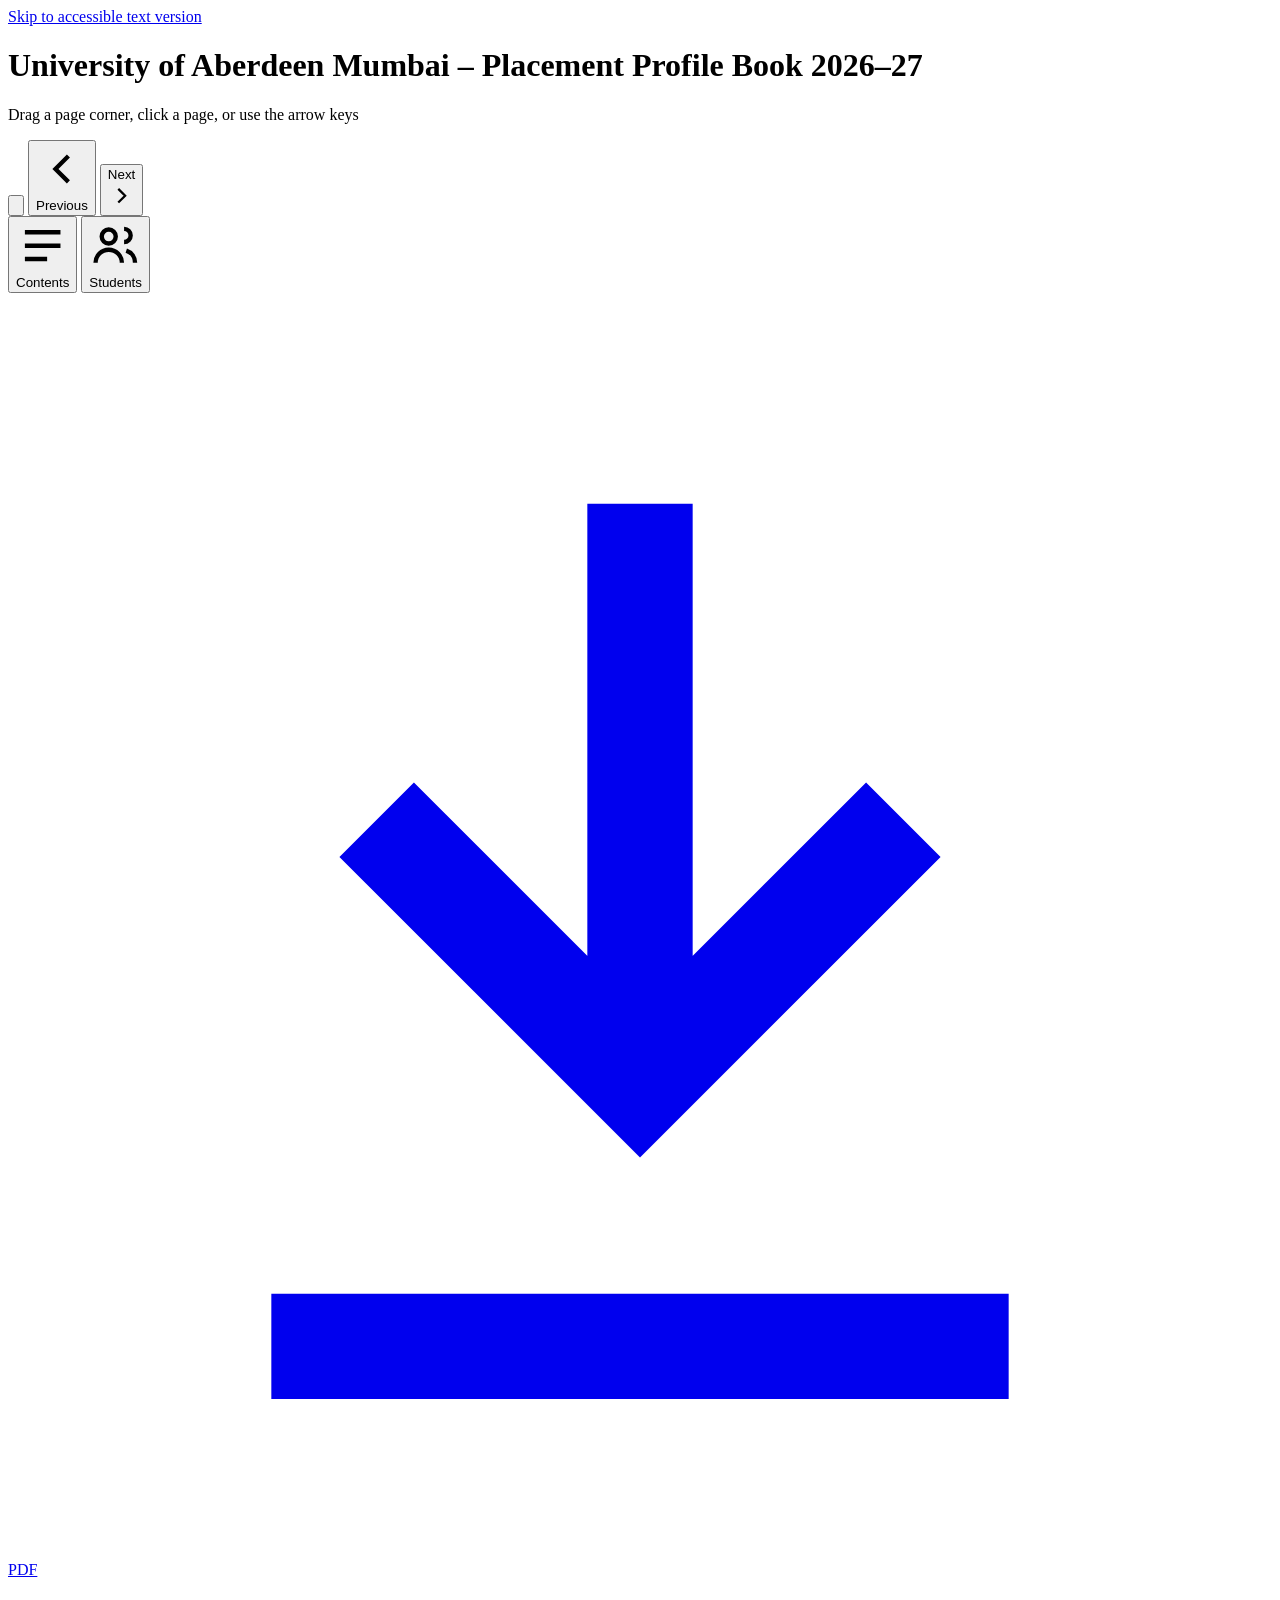
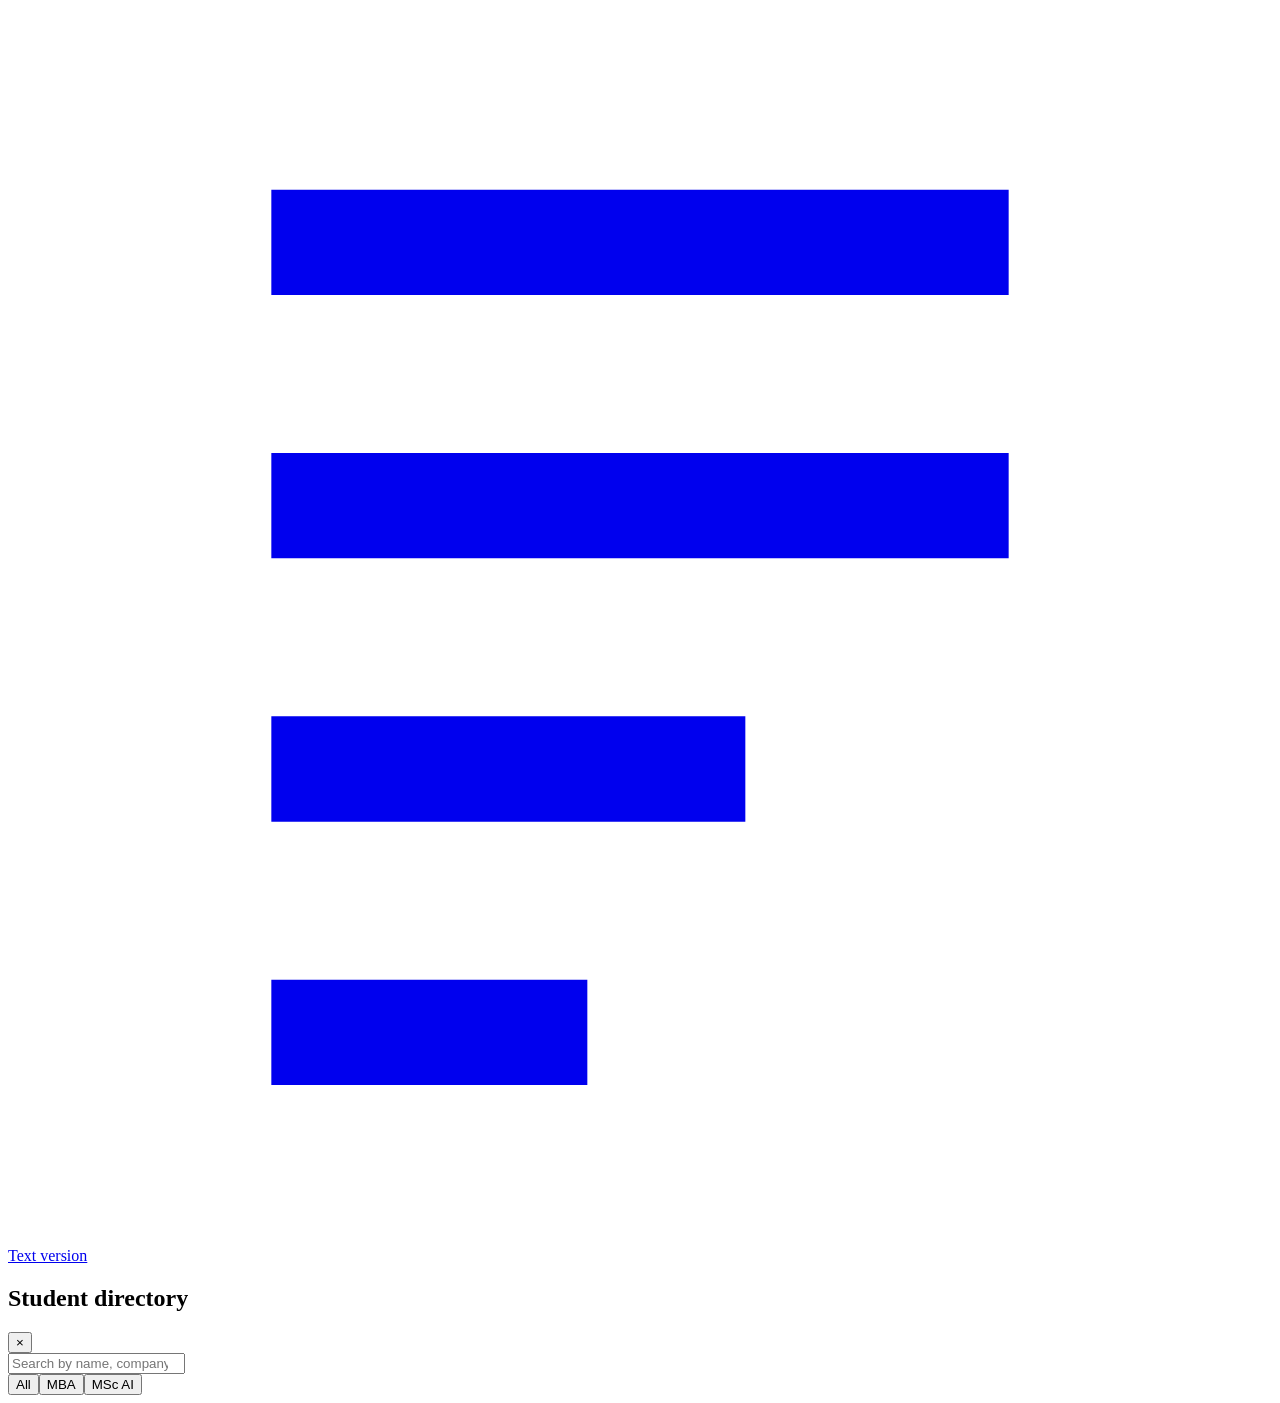
==== index.html @ 4c830c79 "Add files via upload" ====
<!doctype html>
<html lang="en">
<head>
<meta charset="utf-8">
<meta name="viewport" content="width=device-width, initial-scale=1, viewport-fit=cover">
<title>University of Aberdeen Mumbai · Placement Profile Book 2026–27</title>
<link rel="preconnect" href="https://fonts.googleapis.com">
<link rel="preconnect" href="https://fonts.gstatic.com" crossorigin>
<link href="https://fonts.googleapis.com/css2?family=Caladea:ital,wght@0,400;0,700;1,400;1,700&family=Carlito:wght@400;700&display=swap" rel="stylesheet">
<link rel="stylesheet" href="css/flipbook.css">
<meta name="description" content="Placement Profile Book 2026–27: MBA and MSc Artificial Intelligence candidates of the University of Aberdeen Mumbai.">
</head>
<body>
<a class="skip" href="text.html">Skip to accessible text version</a>
<h1 class="sr-only">University of Aberdeen Mumbai – Placement Profile Book 2026–27</h1>

<div class="app">
  <main class="stage" id="stage" aria-label="Placement profile book">
    <div class="flipbook" id="flip"></div>
    <p class="hint" id="hint" aria-hidden="true">Drag a page corner, click a page, or use the arrow keys</p>
  </main>
  <nav class="bar" aria-label="Book controls">
    <div class="grp">
      <button class="tb" id="first" title="First page" aria-label="First page"><svg viewBox="0 0 24 24" fill="none" stroke="currentColor" stroke-width="2"><path d="M11 17l-5-5 5-5M18 17l-5-5 5-5"/></svg></button>
      <button class="tb" id="prev" aria-label="Previous page"><svg viewBox="0 0 24 24" fill="none" stroke="currentColor" stroke-width="2"><path d="M15 18l-6-6 6-6"/></svg><span class="lbl">Previous</span></button>
      <span class="counter" id="counter" aria-live="polite"></span>
      <button class="tb" id="next" aria-label="Next page"><span class="lbl">Next</span><svg viewBox="0 0 24 24" fill="none" stroke="currentColor" stroke-width="2"><path d="M9 18l6-6-6-6"/></svg></button>
    </div>
    <div class="grp">
      <button class="tb" id="toc"><svg viewBox="0 0 24 24" fill="none" stroke="currentColor" stroke-width="2"><path d="M4 6h16M4 12h16M4 18h10"/></svg><span class="lbl">Contents</span></button>
      <button class="tb primary" id="dirbtn"><svg viewBox="0 0 24 24" fill="none" stroke="currentColor" stroke-width="2"><circle cx="9" cy="8" r="3.2"/><path d="M3 20c0-3.3 2.7-6 6-6s6 2.7 6 6M16 4.5a3 3 0 010 6M21 20c0-2.6-1.6-4.8-4-5.6"/></svg><span class="lbl">Students</span></button>
      <a class="tb" href="assets/placement-profile-book.pdf" download aria-label="Download PDF"><svg viewBox="0 0 24 24" fill="none" stroke="currentColor" stroke-width="2"><path d="M12 4v11M7 10l5 5 5-5M5 20h14"/></svg><span class="lbl">PDF</span></a>
      <a class="tb" href="text.html"><svg viewBox="0 0 24 24" fill="none" stroke="currentColor" stroke-width="2"><path d="M5 5h14M5 10h14M5 15h9M5 20h6"/></svg><span class="lbl">Text version</span></a>
      <button class="tb" id="fs" aria-label="Full screen" hidden><svg viewBox="0 0 24 24" fill="none" stroke="currentColor" stroke-width="2"><path d="M4 9V4h5M20 9V4h-5M4 15v5h5M20 15v5h-5"/></svg></button>
    </div>
  </nav>
</div>

<div class="dir" id="dir" role="dialog" aria-modal="true" aria-labelledby="dirTitle">
  <div class="dir-panel">
    <div class="dir-head" style="position:relative">
      <h2 id="dirTitle">Student directory</h2>
      <button class="dir-x" id="dirx" aria-label="Close directory">×</button>
      <div class="dir-row">
        <input id="q" type="search" placeholder="Search by name, company or role" aria-label="Search students">
        <div class="seg" role="group" aria-label="Programme filter">
          <button aria-pressed="true" data-f="all">All</button><button aria-pressed="false" data-f="MBA">MBA</button><button aria-pressed="false" data-f="MSc">MSc AI</button>
        </div>
      </div>
    </div>
    <div class="dir-list" id="dirlist"></div>
  </div>
</div>

<div id="src" hidden>
<section class="page img dark" data-i="0" role="region" aria-label="Page 01"><img class="pgimg" src="images/page-01.jpg" alt="" aria-hidden="true" draggable="false"><div class="tl"><span style="left:40.0px;top:158.2px;font-size:12.00px" data-w="116.3">B AT C H 2 0 2 6 – 2 7</span><br><span style="left:40.0px;top:178.2px;font-size:52.00px" data-w="408.1">Placement Profile</span><br><span style="left:40.0px;top:230.2px;font-size:52.00px" data-w="117.2">Book</span><br><span style="left:40.0px;top:299.8px;font-size:18.00px" data-w="263.8">MBA and MSc Artificial Intelligence</span><br><span style="left:40.0px;top:745.4px;font-size:14.00px" data-w="300.4">Founded 1495 · A new chapter begins in Mumbai</span><br></div></section>
<section class="page img" data-i="1" role="region" aria-label="Page 02"><img class="pgimg" src="images/page-02.jpg" alt="" aria-hidden="true" draggable="false"><div class="tl"><span style="left:34.0px;top:22.5px;font-size:9.50px" data-w="221.8">U N I V E R S I T Y O F A B E R D E E N · M U M B A I</span><br><span style="left:464.2px;top:22.5px;font-size:9.50px" data-w="59.7">C O N T E N T S</span><br><span style="left:34.0px;top:56.1px;font-size:31.00px" data-w="121.5">Contents</span><br><span style="left:34.0px;top:251.1px;font-size:15.50px" data-w="237.2">530 years of going beyond boundaries</span><br><span style="left:511.8px;top:251.7px;font-size:14.00px" data-w="14.2">02</span><br><span style="left:34.0px;top:289.1px;font-size:15.50px" data-w="202.0">Global recognition and rankings</span><br><span style="left:511.8px;top:289.7px;font-size:14.00px" data-w="14.2">03</span><br><span style="left:34.0px;top:327.1px;font-size:15.50px" data-w="219.5">Message from the Provost and COO</span><br><span style="left:511.8px;top:327.7px;font-size:14.00px" data-w="14.2">04</span><br><span style="left:34.0px;top:365.1px;font-size:15.50px" data-w="134.1">Programme overview</span><br><span style="left:511.8px;top:365.7px;font-size:14.00px" data-w="14.2">05</span><br><span style="left:34.0px;top:403.1px;font-size:15.50px" data-w="96.9">Batch snapshot</span><br><span style="left:511.8px;top:403.7px;font-size:14.00px" data-w="14.2">06</span><br><span style="left:34.0px;top:441.1px;font-size:15.50px" data-w="176.1">Batch snapshot (continued)</span><br><span style="left:511.8px;top:441.7px;font-size:14.00px" data-w="14.2">07</span><br><span style="left:34.0px;top:479.1px;font-size:15.50px" data-w="148.2">MBA candidate profiles</span><br><span style="left:511.8px;top:479.7px;font-size:14.00px" data-w="14.2">08</span><br><span style="left:34.0px;top:517.1px;font-size:15.50px" data-w="280.9">MSc Artificial Intelligence candidate profiles</span><br><span style="left:511.8px;top:517.7px;font-size:14.00px" data-w="14.2">19</span><br><span style="left:34.0px;top:555.1px;font-size:15.50px" data-w="179.2">Learning beyond classrooms</span><br><span style="left:511.8px;top:555.7px;font-size:14.00px" data-w="14.2">26</span><br><span style="left:34.0px;top:593.1px;font-size:15.50px" data-w="163.2">Industry connect sessions</span><br><span style="left:511.8px;top:593.7px;font-size:14.00px" data-w="14.2">27</span><br><span style="left:34.0px;top:631.1px;font-size:15.50px" data-w="139.9">Industry partnerships</span><br><span style="left:511.8px;top:631.7px;font-size:14.00px" data-w="14.2">28</span><br><span style="left:34.0px;top:669.1px;font-size:15.50px" data-w="210.2">Career preparation from the start</span><br><span style="left:511.8px;top:669.7px;font-size:14.00px" data-w="14.2">29</span><br><span style="left:34.0px;top:707.1px;font-size:15.50px" data-w="290.5">How to reach University of Aberdeen Mumbai</span><br><span style="left:511.8px;top:707.7px;font-size:14.00px" data-w="14.2">30</span><br><span style="left:513.8px;top:759.6px;font-size:12.00px" data-w="12.2">01</span><br><span style="left:34.0px;top:101.0px;font-size:14.50px" data-w="492.0">This book introduces the MBA and MSc Artificial Intelligence candidates of the</span><br><span style="left:34.0px;top:122.0px;font-size:14.50px" data-w="491.9">University of Aberdeen Mumbai, Batch 2026–27. Each profile brings together the</span><br><span style="left:34.0px;top:143.0px;font-size:14.50px" data-w="492.0">candidate&#x27;s education, work experience and career interests, so recruiters can</span><br><span style="left:34.0px;top:164.0px;font-size:14.50px" data-w="492.0">quickly identify the right people for internships, live projects and full-time roles.</span><br><span style="left:34.0px;top:185.0px;font-size:14.50px" data-w="491.9">Tap any line below to go straight to that section, or use the Students button</span><br><span style="left:34.0px;top:206.0px;font-size:14.50px" data-w="377.7">beneath the book to search the batch by name, company or role.</span><br></div></section>
<section class="page img" data-i="2" role="region" aria-label="Page 03"><img class="pgimg" src="images/page-03.jpg" alt="" aria-hidden="true" draggable="false"><div class="tl"><span style="left:34.0px;top:22.5px;font-size:9.50px" data-w="221.8">U N I V E R S I T Y O F A B E R D E E N · M U M B A I</span><br><span style="left:412.9px;top:22.5px;font-size:9.50px" data-w="111.0">A B E R D E E N L E G A C Y</span><br><span style="left:34.0px;top:56.1px;font-size:31.00px" data-w="351.0">530 years of going beyond</span><br><span style="left:34.0px;top:89.1px;font-size:31.00px" data-w="157.5">boundaries</span><br><span style="left:46.0px;top:598.4px;font-size:34.00px" data-w="70.2">1495</span><br><span style="left:46.0px;top:642.9px;font-size:13.50px" data-w="122.3">Founded in Scotland</span><br><span style="left:46.0px;top:662.1px;font-size:12.50px" data-w="128.9">One of Scotland&#x27;s ancient</span><br><span style="left:46.0px;top:678.1px;font-size:12.50px" data-w="57.7">universities</span><br><span style="left:213.3px;top:598.4px;font-size:34.00px" data-w="73.2">530+</span><br><span style="left:213.3px;top:642.9px;font-size:13.50px" data-w="101.5">Years of heritage</span><br><span style="left:213.3px;top:662.1px;font-size:12.50px" data-w="126.8">Academic excellence and</span><br><span style="left:213.3px;top:678.1px;font-size:12.50px" data-w="81.2">research impact</span><br><span style="left:380.7px;top:598.4px;font-size:34.00px" data-w="17.7">5</span><br><span style="left:380.7px;top:642.9px;font-size:13.50px" data-w="98.4">Nobel Laureates</span><br><span style="left:380.7px;top:662.1px;font-size:12.50px" data-w="127.6">A legacy of discovery and</span><br><span style="left:380.7px;top:678.1px;font-size:12.50px" data-w="34.9">impact</span><br><span style="left:513.8px;top:759.6px;font-size:12.00px" data-w="12.2">02</span><br><span style="left:34.0px;top:135.0px;font-size:14.50px" data-w="492.0">A university founded in Scotland in 1495, now bringing its academic legacy and</span><br><span style="left:34.0px;top:156.0px;font-size:14.50px" data-w="156.1">global outlook to Mumbai.</span><br></div></section>
<section class="page img" data-i="3" role="region" aria-label="Page 04"><img class="pgimg" src="images/page-04.jpg" alt="" aria-hidden="true" draggable="false"><div class="tl"><span style="left:34.0px;top:22.5px;font-size:9.50px" data-w="221.8">U N I V E R S I T Y O F A B E R D E E N · M U M B A I</span><br><span style="left:392.6px;top:22.5px;font-size:9.50px" data-w="131.3">G L O B A L R E C O G N I T I O N</span><br><span style="left:34.0px;top:56.1px;font-size:31.00px" data-w="440.6">Global recognition and rankings</span><br><span style="left:50.0px;top:118.2px;font-size:32.00px" data-w="82.7">288th</span><br><span style="left:50.0px;top:160.7px;font-size:14.00px" data-w="199.3">QS World University Rankings 2027</span><br><span style="left:301.0px;top:118.2px;font-size:32.00px" data-w="108.2">Top 250</span><br><span style="left:301.0px;top:160.7px;font-size:14.00px" data-w="205.8">THE World University Rankings 2026</span><br><span style="left:50.0px;top:221.2px;font-size:32.00px" data-w="78.4">135th</span><br><span style="left:50.0px;top:263.7px;font-size:14.00px" data-w="200.1">TIME World&#x27;s Top Universities 2026</span><br><span style="left:301.0px;top:221.2px;font-size:32.00px" data-w="115.8">23rd UK</span><br><span style="left:301.0px;top:263.7px;font-size:14.00px" data-w="155.0">Career prospects, Guardian</span><br><span style="left:301.0px;top:281.7px;font-size:14.00px" data-w="125.5">University Guide 2026</span><br><span style="left:50.0px;top:341.2px;font-size:32.00px" data-w="121.2">Top 10%</span><br><span style="left:50.0px;top:383.7px;font-size:14.00px" data-w="203.8">Interdisciplinary research, THE 2025</span><br><span style="left:302.0px;top:342.6px;font-size:26.00px" data-w="70.6">EQUIS</span><br><span style="left:302.0px;top:378.7px;font-size:14.00px" data-w="195.3">Accredited Business School: global</span><br><span style="left:302.0px;top:396.7px;font-size:14.00px" data-w="200.2">quality recognition for the Business</span><br><span style="left:302.0px;top:414.7px;font-size:14.00px" data-w="37.7">School</span><br><span style="left:34.0px;top:731.1px;font-size:12.50px" data-w="345.3">The parent campus: King&#x27;s College, University of Aberdeen, Scotland</span><br><span style="left:513.8px;top:759.6px;font-size:12.00px" data-w="12.2">03</span><br></div></section>
<section class="page img" data-i="4" role="region" aria-label="Page 05"><img class="pgimg" src="images/page-05.jpg" alt="" aria-hidden="true" draggable="false"><div class="tl"><span style="left:34.0px;top:22.5px;font-size:9.50px" data-w="221.8">U N I V E R S I T Y O F A B E R D E E N · M U M B A I</span><br><span style="left:450.5px;top:22.5px;font-size:9.50px" data-w="73.5">L E A D E R S H I P</span><br><span style="left:34.0px;top:56.1px;font-size:31.00px" data-w="474.3">Message from the Provost and COO</span><br><span style="left:107.0px;top:122.9px;font-size:19.00px" data-w="224.0">Welcome from the Provost</span><br><span style="left:51.0px;top:379.0px;font-size:14.50px" data-w="177.1">Professor Marnie Campbell</span><br><span style="left:51.0px;top:396.1px;font-size:12.50px" data-w="206.4">Provost, University of Aberdeen Mumbai</span><br><span style="left:107.0px;top:455.9px;font-size:19.00px" data-w="188.9">Message from the COO</span><br><span style="left:51.0px;top:712.0px;font-size:14.50px" data-w="123.0">Vinu Chakravarthy</span><br><span style="left:51.0px;top:729.1px;font-size:12.50px" data-w="283.5">Chief Operating Officer, University of Aberdeen Mumbai</span><br><span style="left:513.8px;top:759.6px;font-size:12.00px" data-w="12.2">04</span><br><span style="left:51.0px;top:161.6px;font-size:12.00px" data-w="457.5">It is my pleasure to welcome you to the University of Aberdeen Mumbai Placement Profile</span><br><span style="left:51.0px;top:178.6px;font-size:12.00px" data-w="457.6">Book 2026–27. As we establish the University of Aberdeen&#x27;s presence in India, we bring to</span><br><span style="left:51.0px;top:195.6px;font-size:12.00px" data-w="457.6">Mumbai the strength of a university with over 530 years of academic excellence, innovation</span><br><span style="left:51.0px;top:212.6px;font-size:12.00px" data-w="89.7">and global impact.</span><br><span style="left:51.0px;top:231.6px;font-size:12.00px" data-w="457.5">Our postgraduate programmes are designed to combine strong disciplinary knowledge with</span><br><span style="left:51.0px;top:247.6px;font-size:12.00px" data-w="457.5">the skills, adaptability and global perspective required in a rapidly changing world. Industry</span><br><span style="left:51.0px;top:263.6px;font-size:12.00px" data-w="457.5">engagement is central to this vision, and we are committed to preparing graduates who can</span><br><span style="left:51.0px;top:279.6px;font-size:12.00px" data-w="280.7">contribute meaningfully to organisations from the outset.</span><br><span style="left:51.0px;top:300.6px;font-size:12.00px" data-w="457.6">As we build the University of Aberdeen Mumbai, we invite industry partners to engage with</span><br><span style="left:51.0px;top:316.6px;font-size:12.00px" data-w="457.5">our students through recruitment, projects, mentoring and other opportunities. We look</span><br><span style="left:51.0px;top:332.6px;font-size:12.00px" data-w="457.5">forward to building enduring partnerships that create value for industry, our students and the</span><br><span style="left:51.0px;top:348.6px;font-size:12.00px" data-w="88.8">wider community.</span><br><span style="left:51.0px;top:494.6px;font-size:12.00px" data-w="457.5">As we welcome our founding postgraduate cohort at the University of Aberdeen Mumbai, our</span><br><span style="left:51.0px;top:510.6px;font-size:12.00px" data-w="457.5">focus is on preparing students to apply their academic learning, build strong professional</span><br><span style="left:51.0px;top:526.6px;font-size:12.00px" data-w="269.9">capabilities and contribute effectively in the workplace.</span><br><span style="left:51.0px;top:548.6px;font-size:12.00px" data-w="457.5">Career readiness is an integral part of the student journey at the University of Aberdeen</span><br><span style="left:51.0px;top:564.6px;font-size:12.00px" data-w="457.5">Mumbai. Through individual career preparation, industry interactions, mentoring and</span><br><span style="left:51.0px;top:580.6px;font-size:12.00px" data-w="457.5">employer engagement, we are working closely with our students to help them understand</span><br><span style="left:51.0px;top:596.6px;font-size:12.00px" data-w="457.6">their strengths, sharpen their aspirations and prepare for opportunities that align with their</span><br><span style="left:51.0px;top:612.6px;font-size:12.00px" data-w="57.8">capabilities.</span><br><span style="left:51.0px;top:633.6px;font-size:12.00px" data-w="457.5">This Placement Profile Book introduces our MBA and MSc Artificial Intelligence students and</span><br><span style="left:51.0px;top:649.6px;font-size:12.00px" data-w="457.6">the diverse experiences, skills and perspectives they bring. We look forward to engaging with</span><br><span style="left:51.0px;top:665.6px;font-size:12.00px" data-w="457.6">organisations not only through recruitment, but also through projects, mentoring, industry</span><br><span style="left:51.0px;top:681.6px;font-size:12.00px" data-w="214.0">collaboration and longer-term partnerships.</span><br></div></section>
<section class="page img" data-i="5" role="region" aria-label="Page 06"><img class="pgimg" src="images/page-06.jpg" alt="" aria-hidden="true" draggable="false"><div class="tl"><span style="left:34.0px;top:22.5px;font-size:9.50px" data-w="221.8">U N I V E R S I T Y O F A B E R D E E N · M U M B A I</span><br><span style="left:443.6px;top:22.5px;font-size:9.50px" data-w="80.3">P R O G R A M M E S</span><br><span style="left:34.0px;top:56.1px;font-size:31.00px" data-w="295.7">Programme overview</span><br><span style="left:54.0px;top:239.5px;font-size:25.00px" data-w="53.0">MBA</span><br><span style="left:54.0px;top:324.6px;font-size:12.00px" data-w="43.0">Students</span><br><span style="left:119.0px;top:324.6px;font-size:12.00px" data-w="76.9">Avg. experience</span><br><span style="left:235.2px;top:324.6px;font-size:12.00px" data-w="70.2">Female / Male</span><br><span style="left:54.0px;top:412.5px;font-size:25.00px" data-w="288.9">MSc Artificial Intelligence</span><br><span style="left:54.0px;top:497.6px;font-size:12.00px" data-w="43.0">Students</span><br><span style="left:119.0px;top:497.6px;font-size:12.00px" data-w="82.9">Avg. experience*</span><br><span style="left:235.6px;top:497.6px;font-size:12.00px" data-w="70.2">Female / Male</span><br><span style="left:54.0px;top:274.7px;font-size:14.00px" data-w="287.0">One-year MBA from an EQUIS-accredited business</span><br><span style="left:54.0px;top:293.7px;font-size:14.00px" data-w="205.7">school, taught at the Powai campus.</span><br><span style="left:54.0px;top:447.7px;font-size:14.00px" data-w="287.0">One-year master&#x27;s in AI, delivered to University of</span><br><span style="left:54.0px;top:466.7px;font-size:14.00px" data-w="240.2">Aberdeen academic standards in Mumbai.</span><br><span style="left:54.0px;top:343.5px;font-size:16.53px" data-w="16.4">10</span><br><span style="left:119.0px;top:343.5px;font-size:16.53px" data-w="77.8">50 months</span><br><span style="left:235.2px;top:343.5px;font-size:16.53px" data-w="82.1">30% / 70%</span><br><span style="left:54.0px;top:516.5px;font-size:16.53px" data-w="8.9">6</span><br><span style="left:119.0px;top:516.5px;font-size:16.53px" data-w="78.2">45 months</span><br><span style="left:235.6px;top:516.5px;font-size:16.53px" data-w="81.2">17% / 83%</span><br><span style="left:34.0px;top:101.1px;font-size:14.51px" data-w="492.0">Our one-year postgraduate programmes are designed to provide a strong academic</span><br><span style="left:34.0px;top:121.9px;font-size:14.51px" data-w="492.0">foundation, uphold global standards, and ensure career relevance. Students work</span><br><span style="left:34.0px;top:142.7px;font-size:14.51px" data-w="492.0">towards a University of Aberdeen degree while studying at the Mumbai campus,</span><br><span style="left:34.0px;top:163.5px;font-size:14.51px" data-w="492.0">with the curriculum and assessments aligned with the university&#x27;s academic</span><br><span style="left:34.0px;top:184.3px;font-size:14.51px" data-w="61.6">standards.</span><br><span style="left:352.5px;top:523.9px;font-size:12.00px" data-w="154.7">*Refers to experienced students</span><br></div></section>
<section class="page img" data-i="6" role="region" aria-label="Page 07"><img class="pgimg" src="images/page-07.jpg" alt="" aria-hidden="true" draggable="false"><div class="tl"><span style="left:34.0px;top:22.5px;font-size:9.50px" data-w="221.8">U N I V E R S I T Y O F A B E R D E E N · M U M B A I</span><br><span style="left:420.6px;top:22.5px;font-size:9.50px" data-w="103.3">B AT C H S N A P S H O T</span><br><span style="left:34.0px;top:56.1px;font-size:31.00px" data-w="210.8">Batch snapshot</span><br><span style="left:48.0px;top:115.8px;font-size:38.00px" data-w="37.8">16</span><br><span style="left:48.0px;top:162.6px;font-size:13.00px" data-w="105.9">Students across two</span><br><span style="left:48.0px;top:179.6px;font-size:13.00px" data-w="67.0">programmes</span><br><span style="left:213.3px;top:120.7px;font-size:27.00px" data-w="133.3">25% / 75%</span><br><span style="left:213.3px;top:160.6px;font-size:13.00px" data-w="76.0">Female / Male</span><br><span style="left:384.7px;top:115.8px;font-size:38.00px" data-w="41.3">49</span><br><span style="left:384.7px;top:162.6px;font-size:13.00px" data-w="79.3">Avg. months of</span><br><span style="left:384.7px;top:179.6px;font-size:13.00px" data-w="58.0">experience</span><br><span style="left:384.7px;top:195.6px;font-size:13.00px" data-w="121.2">(experienced students)</span><br><span style="left:49.0px;top:258.6px;font-size:16.00px" data-w="33.9">MBA</span><br><span style="left:80.1px;top:310.2px;font-size:22.00px" data-w="21.8">10</span><br><span style="left:71.7px;top:333.5px;font-size:11.00px" data-w="38.6">students</span><br><span style="left:161.0px;top:308.9px;font-size:13.50px" data-w="67.9">30% female</span><br><span style="left:161.0px;top:331.9px;font-size:13.50px" data-w="57.2">70% male</span><br><span style="left:49.0px;top:382.6px;font-size:13.00px" data-w="146.9">Avg. experience: 50 months</span><br><span style="left:49.0px;top:409.6px;font-size:13.00px" data-w="119.0">Academic background</span><br><span style="left:49.0px;top:429.6px;font-size:13.00px" data-w="74.3">Engineering &amp;</span><br><span style="left:49.0px;top:445.6px;font-size:13.00px" data-w="59.5">Technology</span><br><span style="left:237.3px;top:437.6px;font-size:13.00px" data-w="22.7">60%</span><br><span style="left:49.0px;top:465.6px;font-size:13.00px" data-w="57.2">Business &amp;</span><br><span style="left:49.0px;top:481.6px;font-size:13.00px" data-w="70.8">Management</span><br><span style="left:237.3px;top:473.6px;font-size:13.00px" data-w="22.7">30%</span><br><span style="left:49.0px;top:502.6px;font-size:13.00px" data-w="65.4">Architecture</span><br><span style="left:237.3px;top:502.6px;font-size:13.00px" data-w="22.7">10%</span><br><span style="left:49.0px;top:529.6px;font-size:13.00px" data-w="91.2">Work experience</span><br><span style="left:49.0px;top:549.6px;font-size:13.00px" data-w="39.7">Fresher</span><br><span style="left:243.9px;top:549.6px;font-size:13.00px" data-w="16.1">0%</span><br><span style="left:49.0px;top:570.6px;font-size:13.00px" data-w="88.5">Up to 24 months</span><br><span style="left:243.9px;top:570.6px;font-size:13.00px" data-w="16.1">0%</span><br><span style="left:49.0px;top:590.6px;font-size:13.00px" data-w="76.0">25–48 months</span><br><span style="left:237.3px;top:590.6px;font-size:13.00px" data-w="22.7">70%</span><br><span style="left:49.0px;top:611.6px;font-size:13.00px" data-w="76.0">49–72 months</span><br><span style="left:237.3px;top:611.6px;font-size:13.00px" data-w="22.7">10%</span><br><span style="left:49.0px;top:632.6px;font-size:13.00px" data-w="62.8">73+ months</span><br><span style="left:237.3px;top:632.6px;font-size:13.00px" data-w="22.7">20%</span><br><span style="left:300.0px;top:258.6px;font-size:16.00px" data-w="184.9">MSc Artificial Intelligence</span><br><span style="left:336.1px;top:310.2px;font-size:22.00px" data-w="11.8">6</span><br><span style="left:322.7px;top:333.5px;font-size:11.00px" data-w="38.6">students</span><br><span style="left:412.0px;top:308.9px;font-size:13.50px" data-w="66.7">17% female</span><br><span style="left:412.0px;top:331.9px;font-size:13.50px" data-w="57.7">83% male</span><br><span style="left:300.0px;top:442.6px;font-size:13.00px" data-w="119.0">Academic background</span><br><span style="left:300.0px;top:462.6px;font-size:13.00px" data-w="107.5">Computer Science &amp;</span><br><span style="left:300.0px;top:478.6px;font-size:13.00px" data-w="9.6">IT</span><br><span style="left:488.3px;top:470.6px;font-size:13.00px" data-w="22.7">50%</span><br><span style="left:300.0px;top:498.6px;font-size:13.00px" data-w="74.3">Engineering &amp;</span><br><span style="left:300.0px;top:514.6px;font-size:13.00px" data-w="59.5">Technology</span><br><span style="left:488.3px;top:506.6px;font-size:13.00px" data-w="22.7">50%</span><br><span style="left:300.0px;top:541.6px;font-size:13.00px" data-w="91.2">Work experience</span><br><span style="left:300.0px;top:561.6px;font-size:13.00px" data-w="39.7">Fresher</span><br><span style="left:488.3px;top:561.6px;font-size:13.00px" data-w="22.7">67%</span><br><span style="left:300.0px;top:582.6px;font-size:13.00px" data-w="88.5">Up to 24 months</span><br><span style="left:488.3px;top:582.6px;font-size:13.00px" data-w="22.7">17%</span><br><span style="left:300.0px;top:603.6px;font-size:13.00px" data-w="76.0">25–48 months</span><br><span style="left:494.9px;top:603.6px;font-size:13.00px" data-w="16.1">0%</span><br><span style="left:300.0px;top:623.6px;font-size:13.00px" data-w="76.0">49–72 months</span><br><span style="left:488.3px;top:623.6px;font-size:13.00px" data-w="22.7">17%</span><br><span style="left:300.0px;top:644.6px;font-size:13.00px" data-w="62.8">73+ months</span><br><span style="left:494.9px;top:644.6px;font-size:13.00px" data-w="16.1">0%</span><br><span style="left:513.8px;top:759.6px;font-size:12.00px" data-w="12.2">06</span><br><span style="left:34.0px;top:694.1px;font-size:13.50px" data-w="491.5">Percentages are shares of each programme&#x27;s batch. Average experience counts only the</span><br><span style="left:34.0px;top:713.1px;font-size:13.50px" data-w="440.2">12 of 16 students joining with work experience; the range runs up to 96 months.</span><br><span style="left:300.0px;top:382.6px;font-size:13.00px" data-w="147.6">Avg. experience: 45 months</span><br><span style="left:300.0px;top:401.1px;font-size:11.47px" data-w="187.7">Experienced students only (2 of 6); 4 are</span><br><span style="left:300.0px;top:415.8px;font-size:11.47px" data-w="40.8">freshers.</span><br></div></section>
<section class="page img" data-i="7" role="region" aria-label="Page 08"><img class="pgimg" src="images/page-08.jpg" alt="" aria-hidden="true" draggable="false"><div class="tl"><span style="left:34.0px;top:22.5px;font-size:9.50px" data-w="221.8">U N I V E R S I T Y O F A B E R D E E N · M U M B A I</span><br><span style="left:420.6px;top:22.5px;font-size:9.50px" data-w="103.3">B AT C H S N A P S H O T</span><br><span style="left:34.0px;top:56.1px;font-size:31.00px" data-w="313.6">Batch snapshot (continued)</span><br><span style="left:34.0px;top:98.6px;font-size:16.00px" data-w="143.1">Sector of prior work</span><br><span style="left:49.0px;top:133.6px;font-size:13.00px" data-w="26.4">MBA</span><br><span style="left:49.0px;top:154.6px;font-size:13.00px" data-w="95.4">Sales &amp; Marketing</span><br><span style="left:237.3px;top:154.6px;font-size:13.00px" data-w="22.7">30%</span><br><span style="left:49.0px;top:172.6px;font-size:13.00px" data-w="111.0">Operations &amp; Quality</span><br><span style="left:237.3px;top:172.6px;font-size:13.00px" data-w="22.7">20%</span><br><span style="left:49.0px;top:190.6px;font-size:13.00px" data-w="65.9">Engineering,</span><br><span style="left:49.0px;top:205.6px;font-size:13.00px" data-w="79.5">Construction &amp;</span><br><span style="left:49.0px;top:221.6px;font-size:13.00px" data-w="35.5">Design</span><br><span style="left:237.3px;top:205.6px;font-size:13.00px" data-w="22.7">20%</span><br><span style="left:49.0px;top:238.6px;font-size:13.00px" data-w="85.0">Technology &amp; AI</span><br><span style="left:237.3px;top:238.6px;font-size:13.00px" data-w="22.7">20%</span><br><span style="left:49.0px;top:256.6px;font-size:13.00px" data-w="59.1">Analytics &amp;</span><br><span style="left:49.0px;top:272.6px;font-size:13.00px" data-w="55.7">Consulting</span><br><span style="left:237.3px;top:264.6px;font-size:13.00px" data-w="22.7">10%</span><br><span style="left:300.0px;top:133.6px;font-size:13.00px" data-w="136.7">MSc Artificial Intelligence</span><br><span style="left:300.0px;top:154.6px;font-size:13.00px" data-w="85.0">Technology &amp; AI</span><br><span style="left:481.8px;top:154.6px;font-size:13.00px" data-w="29.3">100%</span><br><span style="left:300.0px;top:173.7px;font-size:14.00px" data-w="197.2">4 of 6 MSc AI students are freshers</span><br><span style="left:34.0px;top:310.6px;font-size:16.00px" data-w="238.4">Where our students have worked</span><br><span style="left:45.0px;top:335.8px;font-size:12.50px" data-w="216.3">London School of Hygiene and Tropical</span><br><span style="left:45.0px;top:350.8px;font-size:12.50px" data-w="103.8">Medicine (LSHTM)</span><br><span style="left:45.0px;top:367.1px;font-size:11.50px" data-w="56.3">CRM Officer</span><br><span style="left:293.0px;top:335.8px;font-size:12.50px" data-w="53.4">Coca-Cola</span><br><span style="left:293.0px;top:352.1px;font-size:11.50px" data-w="80.3">Quality Associate</span><br><span style="left:45.0px;top:391.8px;font-size:12.50px" data-w="47.8">Kilowott</span><br><span style="left:45.0px;top:408.1px;font-size:11.50px" data-w="123.0">Communications Manager</span><br><span style="left:293.0px;top:391.8px;font-size:12.50px" data-w="141.2">Bangalore Food Company</span><br><span style="left:293.0px;top:408.1px;font-size:11.50px" data-w="106.4">Marketing Coordinator</span><br><span style="left:45.0px;top:431.8px;font-size:12.50px" data-w="109.6">Gayatri Projects Ltd</span><br><span style="left:45.0px;top:448.1px;font-size:11.50px" data-w="83.6">Highway Engineer</span><br><span style="left:293.0px;top:431.8px;font-size:12.50px" data-w="85.7">Morphogenesis</span><br><span style="left:293.0px;top:448.1px;font-size:11.50px" data-w="77.8">Project Architect</span><br><span style="left:45.0px;top:471.8px;font-size:12.50px" data-w="175.8">Innomotics (formerly Siemens)</span><br><span style="left:45.0px;top:488.1px;font-size:11.50px" data-w="194.6">Functional Procurement Controller – Data</span><br><span style="left:45.0px;top:503.1px;font-size:11.50px" data-w="34.2">Analyst</span><br><span style="left:293.0px;top:471.8px;font-size:12.50px" data-w="218.5">TeleRadio Engineering Private Limited,</span><br><span style="left:293.0px;top:486.8px;font-size:12.50px" data-w="55.8">Singapore</span><br><span style="left:293.0px;top:503.1px;font-size:11.50px" data-w="165.2">Machine Learning (Vision) Engineer</span><br><span style="left:45.0px;top:527.8px;font-size:12.50px" data-w="99.0">Dew Point Pvt Ltd</span><br><span style="left:45.0px;top:544.1px;font-size:11.50px" data-w="113.1">Regional Sales Executive</span><br><span style="left:293.0px;top:527.8px;font-size:12.50px" data-w="179.9">CodingExpo Technology Pvt. Ltd.</span><br><span style="left:293.0px;top:544.1px;font-size:11.50px" data-w="93.3">Frontend Developer</span><br><span style="left:45.0px;top:567.8px;font-size:12.50px" data-w="64.0">NeoSoft Ltd</span><br><span style="left:45.0px;top:584.1px;font-size:11.50px" data-w="85.4">Software Engineer</span><br><span style="left:293.0px;top:567.8px;font-size:12.50px" data-w="142.7">Akademika Lab Solutions</span><br><span style="left:293.0px;top:584.1px;font-size:11.50px" data-w="137.9">Junior Development Engineer</span><br><span style="left:34.0px;top:608.6px;font-size:16.00px" data-w="115.1">Career interests</span><br><span style="left:44.0px;top:635.1px;font-size:12.50px" data-w="30.9">FMCG</span><br><span style="left:99.9px;top:635.1px;font-size:12.50px" data-w="53.5">Consulting</span><br><span style="left:178.5px;top:635.1px;font-size:12.50px" data-w="55.5">Real Estate</span><br><span style="left:259.0px;top:635.1px;font-size:12.50px" data-w="36.8">AI / ML</span><br><span style="left:320.8px;top:635.1px;font-size:12.50px" data-w="19.6">ESG</span><br><span style="left:365.4px;top:635.1px;font-size:12.50px" data-w="100.9">Brand Management</span><br><span style="left:44.0px;top:663.1px;font-size:12.50px" data-w="65.1">Construction</span><br><span style="left:134.1px;top:663.1px;font-size:12.50px" data-w="9.2">IT</span><br><span style="left:168.4px;top:663.1px;font-size:12.50px" data-w="40.3">Banking</span><br><span style="left:34.0px;top:689.6px;font-size:16.00px" data-w="111.0">Home locations</span><br><span style="left:34.0px;top:712.7px;font-size:14.00px" data-w="471.1">Mumbai · Bangalore · Pune · Goa · Jammu &amp; Kashmir · Erode · Navi Mumbai · Delhi-</span><br><span style="left:34.0px;top:733.7px;font-size:14.00px" data-w="24.1">NCR</span><br><span style="left:513.8px;top:759.6px;font-size:12.00px" data-w="12.2">07</span><br></div></section>
<section class="page img" data-i="8" role="region" aria-label="Page 09"><img class="pgimg" src="images/page-09.jpg" alt="" aria-hidden="true" draggable="false"><div class="tl"><span style="left:34.0px;top:22.5px;font-size:9.50px" data-w="221.8">U N I V E R S I T Y O F A B E R D E E N · M U M B A I</span><br><span style="left:395.3px;top:22.5px;font-size:9.50px" data-w="128.6">C A N D I D AT E P R O F I L E S</span><br><span style="left:34.0px;top:92.2px;font-size:12.00px" data-w="166.5">C A N D I D AT E P R O F I L E S</span><br><span style="left:34.0px;top:107.6px;font-size:46.00px" data-w="97.5">MBA</span><br><span style="left:34.0px;top:219.2px;font-size:16.50px" data-w="144.7">Aadharsh Pandiyan</span><br><span style="left:34.0px;top:237.6px;font-size:13.00px" data-w="372.5">CRM Officer, London School of Hygiene and Tropical Medicine (LSHTM)</span><br><span style="left:511.8px;top:226.7px;font-size:14.00px" data-w="14.2">09</span><br><span style="left:34.0px;top:270.2px;font-size:16.50px" data-w="103.8">Mayur Mohite</span><br><span style="left:34.0px;top:288.6px;font-size:13.00px" data-w="149.3">Quality Associate, Coca-Cola</span><br><span style="left:511.8px;top:277.7px;font-size:14.00px" data-w="14.2">10</span><br><span style="left:34.0px;top:321.2px;font-size:16.50px" data-w="131.7">Rheanne Quadros</span><br><span style="left:34.0px;top:339.6px;font-size:13.00px" data-w="187.9">Communications Manager, Kilowott</span><br><span style="left:511.8px;top:328.7px;font-size:14.00px" data-w="14.2">11</span><br><span style="left:34.0px;top:372.2px;font-size:16.50px" data-w="93.5">Sunny Akula</span><br><span style="left:34.0px;top:390.6px;font-size:13.00px" data-w="260.1">Marketing Coordinator, Bangalore Food Company</span><br><span style="left:511.8px;top:379.7px;font-size:14.00px" data-w="14.2">12</span><br><span style="left:34.0px;top:423.2px;font-size:16.50px" data-w="96.5">Vikas Kumar</span><br><span style="left:34.0px;top:441.6px;font-size:13.00px" data-w="201.9">Highway Engineer, Gayatri Projects Ltd</span><br><span style="left:511.8px;top:430.7px;font-size:14.00px" data-w="14.2">13</span><br><span style="left:34.0px;top:474.2px;font-size:16.50px" data-w="116.4">Shikhar Pandey</span><br><span style="left:34.0px;top:492.6px;font-size:13.00px" data-w="176.1">Project Architect, Morphogenesis</span><br><span style="left:511.8px;top:481.7px;font-size:14.00px" data-w="14.2">14</span><br><span style="left:34.0px;top:525.2px;font-size:16.50px" data-w="122.0">Nikita Tharakan</span><br><span style="left:34.0px;top:543.6px;font-size:13.00px" data-w="429.9">Functional Procurement Controller – Data Analyst, Innomotics (formerly Siemens)</span><br><span style="left:511.8px;top:532.7px;font-size:14.00px" data-w="14.2">15</span><br><span style="left:34.0px;top:576.2px;font-size:16.50px" data-w="209.8">Anbazhagan Amirthalingam</span><br><span style="left:34.0px;top:594.6px;font-size:13.00px" data-w="448.9">Machine Learning (Vision) Engineer, TeleRadio Engineering Private Limited, Singapore</span><br><span style="left:511.8px;top:583.7px;font-size:14.00px" data-w="14.2">16</span><br><span style="left:34.0px;top:627.2px;font-size:16.50px" data-w="124.1">Shivam Udamale</span><br><span style="left:34.0px;top:645.6px;font-size:13.00px" data-w="227.1">Regional Sales Executive, Dew Point Pvt Ltd</span><br><span style="left:511.8px;top:634.7px;font-size:14.00px" data-w="14.2">17</span><br><span style="left:34.0px;top:678.2px;font-size:16.50px" data-w="151.7">Akanksha Upadhyay</span><br><span style="left:34.0px;top:696.6px;font-size:13.00px" data-w="280.8">Frontend Developer, CodingExpo Technology Pvt. Ltd.</span><br><span style="left:511.8px;top:685.7px;font-size:14.00px" data-w="14.2">18</span><br><span style="left:513.8px;top:759.6px;font-size:12.00px" data-w="12.2">08</span><br><span style="left:34.0px;top:171.0px;font-size:14.50px" data-w="169.4">10 students · 3 female, 7 male</span><br></div></section>
<section class="page img" data-i="9" role="region" aria-label="Page 10"><img class="pgimg" src="images/page-10.jpg" alt="" aria-hidden="true" draggable="false"><div class="tl"><span style="left:34.0px;top:22.5px;font-size:9.50px" data-w="221.8">U N I V E R S I T Y O F A B E R D E E N · M U M B A I</span><br><span style="left:363.7px;top:22.5px;font-size:9.50px" data-w="160.2">M B A · C A N D I D AT E P R O F I L E</span><br><span style="left:184.0px;top:79.1px;font-size:31.00px" data-w="271.9">Aadharsh Pandiyan</span><br><span style="left:184.0px;top:121.5px;font-size:15.00px" data-w="323.5">CRM Officer, London School of Hygiene and Tropical</span><br><span style="left:184.0px;top:141.5px;font-size:15.00px" data-w="118.4">Medicine (LSHTM)</span><br><span style="left:195.0px;top:174.1px;font-size:12.50px" data-w="24.6">MBA</span><br><span style="left:247.6px;top:174.1px;font-size:12.50px" data-w="50.9">Bangalore</span><br><span style="left:44.5px;top:242.8px;font-size:12.50px" data-w="28.0">Field</span><br><span style="left:172.5px;top:242.8px;font-size:12.50px" data-w="39.1">Details</span><br><span style="left:46.0px;top:273.4px;font-size:14.00px" data-w="23.3">Age</span><br><span style="left:174.0px;top:273.2px;font-size:14.50px" data-w="14.7">24</span><br><span style="left:46.0px;top:308.4px;font-size:14.00px" data-w="74.6">Programme</span><br><span style="left:174.0px;top:308.2px;font-size:14.50px" data-w="28.5">MBA</span><br><span style="left:46.0px;top:343.4px;font-size:14.00px" data-w="70.1">Experience</span><br><span style="left:174.0px;top:343.2px;font-size:14.50px" data-w="62.8">28 months</span><br><span style="left:46.0px;top:378.4px;font-size:14.00px" data-w="36.3">Email</span><br><span style="left:174.0px;top:378.2px;font-size:14.50px" data-w="210.0">aadharsh.pandiyanmba26@abdn.in</span><br><span style="left:34.0px;top:428.7px;font-size:17.00px" data-w="76.8">Education</span><br><span style="left:290.0px;top:428.7px;font-size:17.00px" data-w="129.4">Work experience</span><br><span style="left:290.0px;top:464.6px;font-size:13.00px" data-w="67.0">Organisation</span><br><span style="left:290.0px;top:481.5px;font-size:15.00px" data-w="200.9">London School of Hygiene and</span><br><span style="left:290.0px;top:500.5px;font-size:15.00px" data-w="183.2">Tropical Medicine (LSHTM)</span><br><span style="left:290.0px;top:529.6px;font-size:13.00px" data-w="62.5">Designation</span><br><span style="left:290.0px;top:546.5px;font-size:15.00px" data-w="79.4">CRM Officer</span><br><span style="left:290.0px;top:574.6px;font-size:13.00px" data-w="46.0">Function</span><br><span style="left:290.0px;top:591.5px;font-size:15.00px" data-w="115.6">CRM/ Operations</span><br><span style="left:52.0px;top:643.7px;font-size:17.00px" data-w="122.3">Career interests</span><br><span style="left:64.0px;top:676.1px;font-size:13.50px" data-w="33.3">FMCG</span><br><span style="left:126.3px;top:676.1px;font-size:13.50px" data-w="57.8">Consulting</span><br><span style="left:213.2px;top:676.1px;font-size:13.50px" data-w="64.5">Automotive</span><br><span style="left:306.7px;top:676.1px;font-size:13.50px" data-w="21.2">ESG</span><br><span style="left:64.0px;top:708.1px;font-size:13.50px" data-w="147.3">Supply Chain Management</span><br><span style="left:240.3px;top:708.1px;font-size:13.50px" data-w="60.5">Operations</span><br><span style="left:46.0px;top:465.0px;font-size:14.50px" data-w="30.7">MBA</span><br><span style="left:46.0px;top:483.1px;font-size:13.50px" data-w="178.6">University of Aberdeen, Mumbai</span><br><span style="left:46.0px;top:500.6px;font-size:13.00px" data-w="110.1">2026–27, in progress</span><br><span style="left:46.0px;top:528.0px;font-size:14.50px" data-w="168.1">BA Business Management</span><br><span style="left:46.0px;top:546.1px;font-size:13.50px" data-w="188.6">University of Westminster, London</span><br><span style="left:46.0px;top:562.6px;font-size:13.00px" data-w="32.3">68.5%</span><br><span style="left:513.8px;top:759.6px;font-size:12.00px" data-w="12.2">09</span><br></div><a class="hot" href="mailto:aadharsh.pandiyanmba26@abdn.in" style="left:174.0px;top:378.0px;width:210.0px;height:18.0px" aria-label="aadharsh.pandiyanmba26@abdn.in"></a></section>
<section class="page img" data-i="10" role="region" aria-label="Page 11"><img class="pgimg" src="images/page-11.jpg" alt="" aria-hidden="true" draggable="false"><div class="tl"><span style="left:34.0px;top:22.5px;font-size:9.50px" data-w="221.8">U N I V E R S I T Y O F A B E R D E E N · M U M B A I</span><br><span style="left:363.7px;top:22.5px;font-size:9.50px" data-w="160.2">M B A · C A N D I D AT E P R O F I L E</span><br><span style="left:184.0px;top:88.1px;font-size:31.00px" data-w="195.0">Mayur Mohite</span><br><span style="left:184.0px;top:131.5px;font-size:15.00px" data-w="181.2">Quality Associate, Coca-Cola</span><br><span style="left:195.0px;top:165.1px;font-size:12.50px" data-w="24.6">MBA</span><br><span style="left:247.6px;top:165.1px;font-size:12.50px" data-w="25.8">Pune</span><br><span style="left:44.5px;top:242.8px;font-size:12.50px" data-w="28.0">Field</span><br><span style="left:172.5px;top:242.8px;font-size:12.50px" data-w="39.1">Details</span><br><span style="left:46.0px;top:273.4px;font-size:14.00px" data-w="23.3">Age</span><br><span style="left:174.0px;top:273.2px;font-size:14.50px" data-w="14.7">24</span><br><span style="left:46.0px;top:308.4px;font-size:14.00px" data-w="74.6">Programme</span><br><span style="left:174.0px;top:308.2px;font-size:14.50px" data-w="28.5">MBA</span><br><span style="left:46.0px;top:343.4px;font-size:14.00px" data-w="70.1">Experience</span><br><span style="left:174.0px;top:343.2px;font-size:14.50px" data-w="62.8">31 months</span><br><span style="left:46.0px;top:378.4px;font-size:14.00px" data-w="36.3">Email</span><br><span style="left:174.0px;top:378.2px;font-size:14.50px" data-w="180.0">mayur.mohitemba26@abdn.in</span><br><span style="left:34.0px;top:428.7px;font-size:17.00px" data-w="76.8">Education</span><br><span style="left:290.0px;top:428.7px;font-size:17.00px" data-w="129.4">Work experience</span><br><span style="left:290.0px;top:464.6px;font-size:13.00px" data-w="67.0">Organisation</span><br><span style="left:290.0px;top:481.5px;font-size:15.00px" data-w="64.1">Coca-Cola</span><br><span style="left:290.0px;top:510.6px;font-size:13.00px" data-w="62.5">Designation</span><br><span style="left:290.0px;top:527.5px;font-size:15.00px" data-w="115.9">Quality Associate</span><br><span style="left:290.0px;top:556.6px;font-size:13.00px" data-w="46.0">Function</span><br><span style="left:290.0px;top:573.5px;font-size:15.00px" data-w="174.5">Food Technology / Quality</span><br><span style="left:290.0px;top:591.5px;font-size:15.00px" data-w="88.2">Management</span><br><span style="left:52.0px;top:643.7px;font-size:17.00px" data-w="122.3">Career interests</span><br><span style="left:64.0px;top:676.1px;font-size:13.50px" data-w="33.3">FMCG</span><br><span style="left:126.3px;top:676.1px;font-size:13.50px" data-w="81.1">Manufacturing</span><br><span style="left:236.4px;top:676.1px;font-size:13.50px" data-w="109.0">Brand Management</span><br><span style="left:374.4px;top:676.1px;font-size:13.50px" data-w="56.0">Marketing</span><br><span style="left:64.0px;top:708.1px;font-size:13.50px" data-w="57.8">Consulting</span><br><span style="left:46.0px;top:465.0px;font-size:14.50px" data-w="30.7">MBA</span><br><span style="left:46.0px;top:483.1px;font-size:13.50px" data-w="178.6">University of Aberdeen, Mumbai</span><br><span style="left:46.0px;top:500.6px;font-size:13.00px" data-w="110.1">2026–27, in progress</span><br><span style="left:46.0px;top:528.0px;font-size:14.50px" data-w="185.2">Bachelor in Food Technology</span><br><span style="left:46.0px;top:546.1px;font-size:13.50px" data-w="189.1">Mahatma Phule Krishi Vidyapeeth,</span><br><span style="left:46.0px;top:563.1px;font-size:13.50px" data-w="35.8">Rahuri</span><br><span style="left:46.0px;top:580.6px;font-size:13.00px" data-w="47.7">CGPA 7.9</span><br><span style="left:513.8px;top:759.6px;font-size:12.00px" data-w="12.2">10</span><br></div><a class="hot" href="mailto:mayur.mohitemba26@abdn.in" style="left:174.0px;top:378.0px;width:180.0px;height:18.0px" aria-label="mayur.mohitemba26@abdn.in"></a></section>
<section class="page img" data-i="11" role="region" aria-label="Page 12"><img class="pgimg" src="images/page-12.jpg" alt="" aria-hidden="true" draggable="false"><div class="tl"><span style="left:34.0px;top:22.5px;font-size:9.50px" data-w="221.8">U N I V E R S I T Y O F A B E R D E E N · M U M B A I</span><br><span style="left:363.7px;top:22.5px;font-size:9.50px" data-w="160.2">M B A · C A N D I D AT E P R O F I L E</span><br><span style="left:184.0px;top:88.1px;font-size:31.00px" data-w="247.5">Rheanne Quadros</span><br><span style="left:184.0px;top:131.5px;font-size:15.00px" data-w="235.0">Communications Manager, Kilowott</span><br><span style="left:195.0px;top:165.1px;font-size:12.50px" data-w="24.6">MBA</span><br><span style="left:247.6px;top:165.1px;font-size:12.50px" data-w="20.5">Goa</span><br><span style="left:44.5px;top:242.8px;font-size:12.50px" data-w="28.0">Field</span><br><span style="left:172.5px;top:242.8px;font-size:12.50px" data-w="39.1">Details</span><br><span style="left:46.0px;top:273.4px;font-size:14.00px" data-w="23.3">Age</span><br><span style="left:174.0px;top:273.2px;font-size:14.50px" data-w="14.7">24</span><br><span style="left:46.0px;top:308.4px;font-size:14.00px" data-w="74.6">Programme</span><br><span style="left:174.0px;top:308.2px;font-size:14.50px" data-w="28.5">MBA</span><br><span style="left:46.0px;top:343.4px;font-size:14.00px" data-w="70.1">Experience</span><br><span style="left:174.0px;top:343.2px;font-size:14.50px" data-w="62.8">36 months</span><br><span style="left:46.0px;top:378.4px;font-size:14.00px" data-w="36.3">Email</span><br><span style="left:174.0px;top:378.2px;font-size:14.50px" data-w="199.1">rheanne.quadrosmba26@abdn.in</span><br><span style="left:34.0px;top:428.7px;font-size:17.00px" data-w="76.8">Education</span><br><span style="left:290.0px;top:428.7px;font-size:17.00px" data-w="129.4">Work experience</span><br><span style="left:290.0px;top:464.6px;font-size:13.00px" data-w="67.0">Organisation</span><br><span style="left:290.0px;top:481.5px;font-size:15.00px" data-w="57.3">Kilowott</span><br><span style="left:290.0px;top:510.6px;font-size:13.00px" data-w="62.5">Designation</span><br><span style="left:290.0px;top:527.5px;font-size:15.00px" data-w="176.8">Communications Manager</span><br><span style="left:290.0px;top:556.6px;font-size:13.00px" data-w="46.0">Function</span><br><span style="left:290.0px;top:573.5px;font-size:15.00px" data-w="195.6">Brand Strategy / Marketing /</span><br><span style="left:290.0px;top:591.5px;font-size:15.00px" data-w="114.0">Communications</span><br><span style="left:52.0px;top:675.7px;font-size:17.00px" data-w="122.3">Career interests</span><br><span style="left:64.0px;top:708.1px;font-size:13.50px" data-w="24.9">Tech</span><br><span style="left:117.9px;top:708.1px;font-size:13.50px" data-w="109.0">Brand Management</span><br><span style="left:255.9px;top:708.1px;font-size:13.50px" data-w="59.9">Real Estate</span><br><span style="left:46.0px;top:465.0px;font-size:14.50px" data-w="30.7">MBA</span><br><span style="left:46.0px;top:483.1px;font-size:13.50px" data-w="178.6">University of Aberdeen, Mumbai</span><br><span style="left:46.0px;top:500.6px;font-size:13.00px" data-w="110.1">2026–27, in progress</span><br><span style="left:46.0px;top:528.0px;font-size:14.50px" data-w="135.2">Bachelor of Business</span><br><span style="left:46.0px;top:546.0px;font-size:14.50px" data-w="100.0">Administration</span><br><span style="left:46.0px;top:564.1px;font-size:13.50px" data-w="206.1">S.S. Dempo College of Commerce and</span><br><span style="left:46.0px;top:581.1px;font-size:13.50px" data-w="86.7">Economics, Goa</span><br><span style="left:46.0px;top:598.6px;font-size:13.00px" data-w="54.3">CGPA 7.49</span><br><span style="left:513.8px;top:759.6px;font-size:12.00px" data-w="12.2">11</span><br></div><a class="hot" href="mailto:rheanne.quadrosmba26@abdn.in" style="left:174.0px;top:378.0px;width:199.0px;height:18.0px" aria-label="rheanne.quadrosmba26@abdn.in"></a></section>
<section class="page img" data-i="12" role="region" aria-label="Page 13"><img class="pgimg" src="images/page-13.jpg" alt="" aria-hidden="true" draggable="false"><div class="tl"><span style="left:34.0px;top:22.5px;font-size:9.50px" data-w="221.8">U N I V E R S I T Y O F A B E R D E E N · M U M B A I</span><br><span style="left:363.7px;top:22.5px;font-size:9.50px" data-w="160.2">M B A · C A N D I D AT E P R O F I L E</span><br><span style="left:184.0px;top:88.1px;font-size:31.00px" data-w="175.6">Sunny Akula</span><br><span style="left:184.0px;top:131.5px;font-size:15.00px" data-w="315.3">Marketing Coordinator, Bangalore Food Company</span><br><span style="left:195.0px;top:165.1px;font-size:12.50px" data-w="24.6">MBA</span><br><span style="left:247.6px;top:165.1px;font-size:12.50px" data-w="42.6">Mumbai</span><br><span style="left:44.5px;top:242.8px;font-size:12.50px" data-w="28.0">Field</span><br><span style="left:172.5px;top:242.8px;font-size:12.50px" data-w="39.1">Details</span><br><span style="left:46.0px;top:273.4px;font-size:14.00px" data-w="23.3">Age</span><br><span style="left:174.0px;top:273.2px;font-size:14.50px" data-w="14.7">28</span><br><span style="left:46.0px;top:308.4px;font-size:14.00px" data-w="74.6">Programme</span><br><span style="left:174.0px;top:308.2px;font-size:14.50px" data-w="28.5">MBA</span><br><span style="left:46.0px;top:343.4px;font-size:14.00px" data-w="70.1">Experience</span><br><span style="left:174.0px;top:343.2px;font-size:14.50px" data-w="62.8">48 months</span><br><span style="left:46.0px;top:378.4px;font-size:14.00px" data-w="36.3">Email</span><br><span style="left:174.0px;top:378.2px;font-size:14.50px" data-w="166.9">sunny.akulamba26@abdn.in</span><br><span style="left:34.0px;top:428.7px;font-size:17.00px" data-w="76.8">Education</span><br><span style="left:290.0px;top:428.7px;font-size:17.00px" data-w="129.4">Work experience</span><br><span style="left:290.0px;top:464.6px;font-size:13.00px" data-w="67.0">Organisation</span><br><span style="left:290.0px;top:481.5px;font-size:15.00px" data-w="169.4">Bangalore Food Company</span><br><span style="left:290.0px;top:510.6px;font-size:13.00px" data-w="62.5">Designation</span><br><span style="left:290.0px;top:527.5px;font-size:15.00px" data-w="154.4">Marketing Coordinator</span><br><span style="left:290.0px;top:556.6px;font-size:13.00px" data-w="46.0">Function</span><br><span style="left:290.0px;top:573.5px;font-size:15.00px" data-w="188.0">Marketing / Digital Strategy</span><br><span style="left:52.0px;top:675.7px;font-size:17.00px" data-w="122.3">Career interests</span><br><span style="left:64.0px;top:708.1px;font-size:13.50px" data-w="33.3">FMCG</span><br><span style="left:126.3px;top:708.1px;font-size:13.50px" data-w="70.1">E-Commerce</span><br><span style="left:225.4px;top:708.1px;font-size:13.50px" data-w="30.7">Retail</span><br><span style="left:285.2px;top:708.1px;font-size:13.50px" data-w="81.0">Music Industry</span><br><span style="left:395.2px;top:708.1px;font-size:13.50px" data-w="96.0">Financial Services</span><br><span style="left:46.0px;top:465.0px;font-size:14.50px" data-w="30.7">MBA</span><br><span style="left:46.0px;top:483.1px;font-size:13.50px" data-w="178.6">University of Aberdeen, Mumbai</span><br><span style="left:46.0px;top:500.6px;font-size:13.00px" data-w="110.1">2026–27, in progress</span><br><span style="left:46.0px;top:528.0px;font-size:14.50px" data-w="98.8">BBA Marketing</span><br><span style="left:46.0px;top:546.1px;font-size:13.50px" data-w="212.8">Amity Global Business School, Mumbai</span><br><span style="left:46.0px;top:562.6px;font-size:13.00px" data-w="54.3">CGPA 7.02</span><br><span style="left:513.8px;top:759.6px;font-size:12.00px" data-w="12.2">12</span><br></div><a class="hot" href="mailto:sunny.akulamba26@abdn.in" style="left:174.0px;top:378.0px;width:167.0px;height:18.0px" aria-label="sunny.akulamba26@abdn.in"></a></section>
<section class="page img" data-i="13" role="region" aria-label="Page 14"><img class="pgimg" src="images/page-14.jpg" alt="" aria-hidden="true" draggable="false"><div class="tl"><span style="left:34.0px;top:22.5px;font-size:9.50px" data-w="221.8">U N I V E R S I T Y O F A B E R D E E N · M U M B A I</span><br><span style="left:363.7px;top:22.5px;font-size:9.50px" data-w="160.2">M B A · C A N D I D AT E P R O F I L E</span><br><span style="left:184.0px;top:88.1px;font-size:31.00px" data-w="181.3">Vikas Kumar</span><br><span style="left:184.0px;top:131.5px;font-size:15.00px" data-w="247.1">Highway Engineer, Gayatri Projects Ltd</span><br><span style="left:195.0px;top:165.1px;font-size:12.50px" data-w="24.6">MBA</span><br><span style="left:247.6px;top:165.1px;font-size:12.50px" data-w="91.6">Jammu &amp; Kashmir</span><br><span style="left:44.5px;top:242.8px;font-size:12.50px" data-w="28.0">Field</span><br><span style="left:172.5px;top:242.8px;font-size:12.50px" data-w="39.1">Details</span><br><span style="left:46.0px;top:273.4px;font-size:14.00px" data-w="23.3">Age</span><br><span style="left:174.0px;top:273.2px;font-size:14.50px" data-w="14.7">32</span><br><span style="left:46.0px;top:308.4px;font-size:14.00px" data-w="74.6">Programme</span><br><span style="left:174.0px;top:308.2px;font-size:14.50px" data-w="28.5">MBA</span><br><span style="left:46.0px;top:343.4px;font-size:14.00px" data-w="70.1">Experience</span><br><span style="left:174.0px;top:343.2px;font-size:14.50px" data-w="62.8">38 months</span><br><span style="left:46.0px;top:378.4px;font-size:14.00px" data-w="36.3">Email</span><br><span style="left:174.0px;top:378.2px;font-size:14.50px" data-w="168.3">vikas.kumarmba26@abdn.in</span><br><span style="left:34.0px;top:428.7px;font-size:17.00px" data-w="76.8">Education</span><br><span style="left:290.0px;top:428.7px;font-size:17.00px" data-w="129.4">Work experience</span><br><span style="left:290.0px;top:464.6px;font-size:13.00px" data-w="67.0">Organisation</span><br><span style="left:290.0px;top:481.5px;font-size:15.00px" data-w="131.5">Gayatri Projects Ltd</span><br><span style="left:290.0px;top:510.6px;font-size:13.00px" data-w="62.5">Designation</span><br><span style="left:290.0px;top:527.5px;font-size:15.00px" data-w="122.3">Highway Engineer</span><br><span style="left:290.0px;top:556.6px;font-size:13.00px" data-w="46.0">Function</span><br><span style="left:290.0px;top:573.5px;font-size:15.00px" data-w="227.3">Civil Engineering / Construction /</span><br><span style="left:290.0px;top:591.5px;font-size:15.00px" data-w="139.3">Project Management</span><br><span style="left:52.0px;top:675.7px;font-size:17.00px" data-w="122.3">Career interests</span><br><span style="left:64.0px;top:708.1px;font-size:13.50px" data-w="70.3">Construction</span><br><span style="left:163.3px;top:708.1px;font-size:13.50px" data-w="75.5">Infrastructure</span><br><span style="left:267.8px;top:708.1px;font-size:13.50px" data-w="59.9">Real Estate</span><br><span style="left:46.0px;top:465.0px;font-size:14.50px" data-w="30.7">MBA</span><br><span style="left:46.0px;top:483.1px;font-size:13.50px" data-w="178.6">University of Aberdeen, Mumbai</span><br><span style="left:46.0px;top:500.6px;font-size:13.00px" data-w="110.1">2026–27, in progress</span><br><span style="left:46.0px;top:528.0px;font-size:14.50px" data-w="135.1">B.E Civil Engineering</span><br><span style="left:46.0px;top:546.1px;font-size:13.50px" data-w="199.3">Bhargava College of Engineering and</span><br><span style="left:46.0px;top:563.1px;font-size:13.50px" data-w="61.8">Technology</span><br><span style="left:46.0px;top:580.6px;font-size:13.00px" data-w="47.7">CGPA 8.8</span><br><span style="left:513.8px;top:759.6px;font-size:12.00px" data-w="12.2">13</span><br></div><a class="hot" href="mailto:vikas.kumarmba26@abdn.in" style="left:174.0px;top:378.0px;width:168.0px;height:18.0px" aria-label="vikas.kumarmba26@abdn.in"></a></section>
<section class="page img" data-i="14" role="region" aria-label="Page 15"><img class="pgimg" src="images/page-15.jpg" alt="" aria-hidden="true" draggable="false"><div class="tl"><span style="left:34.0px;top:22.5px;font-size:9.50px" data-w="221.8">U N I V E R S I T Y O F A B E R D E E N · M U M B A I</span><br><span style="left:363.7px;top:22.5px;font-size:9.50px" data-w="160.2">M B A · C A N D I D AT E P R O F I L E</span><br><span style="left:184.0px;top:88.1px;font-size:31.00px" data-w="218.7">Shikhar Pandey</span><br><span style="left:184.0px;top:131.5px;font-size:15.00px" data-w="212.9">Project Architect, Morphogenesis</span><br><span style="left:195.0px;top:165.1px;font-size:12.50px" data-w="24.6">MBA</span><br><span style="left:247.6px;top:165.1px;font-size:12.50px" data-w="42.6">Mumbai</span><br><span style="left:44.5px;top:242.8px;font-size:12.50px" data-w="28.0">Field</span><br><span style="left:172.5px;top:242.8px;font-size:12.50px" data-w="39.1">Details</span><br><span style="left:46.0px;top:273.4px;font-size:14.00px" data-w="23.3">Age</span><br><span style="left:174.0px;top:273.2px;font-size:14.50px" data-w="14.7">29</span><br><span style="left:46.0px;top:308.4px;font-size:14.00px" data-w="74.6">Programme</span><br><span style="left:174.0px;top:308.2px;font-size:14.50px" data-w="28.5">MBA</span><br><span style="left:46.0px;top:343.4px;font-size:14.00px" data-w="70.1">Experience</span><br><span style="left:174.0px;top:343.2px;font-size:14.50px" data-w="62.8">54 months</span><br><span style="left:46.0px;top:378.4px;font-size:14.00px" data-w="36.3">Email</span><br><span style="left:174.0px;top:378.2px;font-size:14.50px" data-w="186.7">shikhar.pandeymba26@abdn.in</span><br><span style="left:34.0px;top:428.7px;font-size:17.00px" data-w="76.8">Education</span><br><span style="left:290.0px;top:428.7px;font-size:17.00px" data-w="129.4">Work experience</span><br><span style="left:290.0px;top:464.6px;font-size:13.00px" data-w="67.0">Organisation</span><br><span style="left:290.0px;top:481.5px;font-size:15.00px" data-w="102.8">Morphogenesis</span><br><span style="left:290.0px;top:510.6px;font-size:13.00px" data-w="62.5">Designation</span><br><span style="left:290.0px;top:527.5px;font-size:15.00px" data-w="113.0">Project Architect</span><br><span style="left:290.0px;top:556.6px;font-size:13.00px" data-w="46.0">Function</span><br><span style="left:290.0px;top:573.5px;font-size:15.00px" data-w="207.0">Architecture / Design / Project</span><br><span style="left:290.0px;top:591.5px;font-size:15.00px" data-w="88.2">Management</span><br><span style="left:52.0px;top:675.7px;font-size:17.00px" data-w="122.3">Career interests</span><br><span style="left:64.0px;top:708.1px;font-size:13.50px" data-w="59.9">Real Estate</span><br><span style="left:153.0px;top:708.1px;font-size:13.50px" data-w="70.3">Construction</span><br><span style="left:252.3px;top:708.1px;font-size:13.50px" data-w="59.6">Healthcare</span><br><span style="left:340.9px;top:708.1px;font-size:13.50px" data-w="65.5">Commercial</span><br><span style="left:435.4px;top:708.1px;font-size:13.50px" data-w="58.6">Hospitality</span><br><span style="left:46.0px;top:465.0px;font-size:14.50px" data-w="30.7">MBA</span><br><span style="left:46.0px;top:483.1px;font-size:13.50px" data-w="178.6">University of Aberdeen, Mumbai</span><br><span style="left:46.0px;top:500.6px;font-size:13.00px" data-w="110.1">2026–27, in progress</span><br><span style="left:46.0px;top:528.0px;font-size:14.50px" data-w="159.6">Bachelor of Architecture</span><br><span style="left:46.0px;top:546.1px;font-size:13.50px" data-w="133.5">Asmita College, Mumbai</span><br><span style="left:46.0px;top:562.6px;font-size:13.00px" data-w="54.3">CGPA 6.39</span><br><span style="left:513.8px;top:759.6px;font-size:12.00px" data-w="12.2">14</span><br></div><a class="hot" href="mailto:shikhar.pandeymba26@abdn.in" style="left:174.0px;top:378.0px;width:187.0px;height:18.0px" aria-label="shikhar.pandeymba26@abdn.in"></a></section>
<section class="page img" data-i="15" role="region" aria-label="Page 16"><img class="pgimg" src="images/page-16.jpg" alt="" aria-hidden="true" draggable="false"><div class="tl"><span style="left:34.0px;top:22.5px;font-size:9.50px" data-w="221.8">U N I V E R S I T Y O F A B E R D E E N · M U M B A I</span><br><span style="left:363.7px;top:22.5px;font-size:9.50px" data-w="160.2">M B A · C A N D I D AT E P R O F I L E</span><br><span style="left:184.0px;top:79.1px;font-size:31.00px" data-w="229.2">Nikita Tharakan</span><br><span style="left:184.0px;top:121.5px;font-size:15.00px" data-w="339.5">Functional Procurement Controller – Data Analyst,</span><br><span style="left:184.0px;top:141.5px;font-size:15.00px" data-w="191.7">Innomotics (formerly Siemens)</span><br><span style="left:195.0px;top:174.1px;font-size:12.50px" data-w="24.6">MBA</span><br><span style="left:247.6px;top:174.1px;font-size:12.50px" data-w="42.6">Mumbai</span><br><span style="left:44.5px;top:242.8px;font-size:12.50px" data-w="28.0">Field</span><br><span style="left:172.5px;top:242.8px;font-size:12.50px" data-w="39.1">Details</span><br><span style="left:46.0px;top:273.4px;font-size:14.00px" data-w="23.3">Age</span><br><span style="left:174.0px;top:273.2px;font-size:14.50px" data-w="14.7">30</span><br><span style="left:46.0px;top:308.4px;font-size:14.00px" data-w="74.6">Programme</span><br><span style="left:174.0px;top:308.2px;font-size:14.50px" data-w="28.5">MBA</span><br><span style="left:46.0px;top:343.4px;font-size:14.00px" data-w="70.1">Experience</span><br><span style="left:174.0px;top:343.2px;font-size:14.50px" data-w="62.8">96 months</span><br><span style="left:46.0px;top:378.4px;font-size:14.00px" data-w="36.3">Email</span><br><span style="left:174.0px;top:378.2px;font-size:14.50px" data-w="186.0">nikita.tharakanmba26@abdn.in</span><br><span style="left:34.0px;top:428.7px;font-size:17.00px" data-w="76.8">Education</span><br><span style="left:290.0px;top:428.7px;font-size:17.00px" data-w="129.4">Work experience</span><br><span style="left:290.0px;top:464.6px;font-size:13.00px" data-w="67.0">Organisation</span><br><span style="left:290.0px;top:481.5px;font-size:15.00px" data-w="211.0">Innomotics (formerly Siemens)</span><br><span style="left:290.0px;top:510.6px;font-size:13.00px" data-w="62.5">Designation</span><br><span style="left:290.0px;top:527.5px;font-size:15.00px" data-w="164.9">Functional Procurement</span><br><span style="left:290.0px;top:546.5px;font-size:15.00px" data-w="168.2">Controller – Data Analyst</span><br><span style="left:290.0px;top:574.6px;font-size:13.00px" data-w="46.0">Function</span><br><span style="left:290.0px;top:591.5px;font-size:15.00px" data-w="230.7">Business Analysis / Data Analytics</span><br><span style="left:290.0px;top:610.5px;font-size:15.00px" data-w="83.3">/ Consulting</span><br><span style="left:52.0px;top:675.7px;font-size:17.00px" data-w="122.3">Career interests</span><br><span style="left:64.0px;top:708.1px;font-size:13.50px" data-w="10.0">IT</span><br><span style="left:103.0px;top:708.1px;font-size:13.50px" data-w="43.6">Banking</span><br><span style="left:175.6px;top:708.1px;font-size:13.50px" data-w="57.8">Consulting</span><br><span style="left:262.4px;top:708.1px;font-size:13.50px" data-w="33.3">FMCG</span><br><span style="left:324.8px;top:708.1px;font-size:13.50px" data-w="21.2">ESG</span><br><span style="left:46.0px;top:465.0px;font-size:14.50px" data-w="30.7">MBA</span><br><span style="left:46.0px;top:483.1px;font-size:13.50px" data-w="178.6">University of Aberdeen, Mumbai</span><br><span style="left:46.0px;top:500.6px;font-size:13.00px" data-w="110.1">2026–27, in progress</span><br><span style="left:46.0px;top:528.0px;font-size:14.50px" data-w="196.4">B.Tech Electrical &amp; Electronics</span><br><span style="left:46.0px;top:546.1px;font-size:13.50px" data-w="162.4">Amrita School of Engineering,</span><br><span style="left:46.0px;top:563.1px;font-size:13.50px" data-w="64.4">Coimbatore</span><br><span style="left:46.0px;top:580.6px;font-size:13.00px" data-w="54.3">CGPA 7.54</span><br><span style="left:513.8px;top:759.6px;font-size:12.00px" data-w="12.2">15</span><br></div><a class="hot" href="mailto:nikita.tharakanmba26@abdn.in" style="left:174.0px;top:378.0px;width:186.0px;height:18.0px" aria-label="nikita.tharakanmba26@abdn.in"></a></section>
<section class="page img" data-i="16" role="region" aria-label="Page 17"><img class="pgimg" src="images/page-17.jpg" alt="" aria-hidden="true" draggable="false"><div class="tl"><span style="left:34.0px;top:22.5px;font-size:9.50px" data-w="221.8">U N I V E R S I T Y O F A B E R D E E N · M U M B A I</span><br><span style="left:363.7px;top:22.5px;font-size:9.50px" data-w="160.2">M B A · C A N D I D AT E P R O F I L E</span><br><span style="left:513.8px;top:759.6px;font-size:12.00px" data-w="12.2">16</span><br><span style="left:184.0px;top:82.1px;font-size:27.33px" data-w="348.2">Anbazhagan Amirthalingam</span><br><span style="left:184.0px;top:122.2px;font-size:15.00px" data-w="311.4">Machine Learning (Vision) Engineer, TeleRadio</span><br><span style="left:184.0px;top:142.2px;font-size:15.00px" data-w="239.2">Engineering Private Limited, Singapore</span><br><span style="left:194.9px;top:175.8px;font-size:12.51px" data-w="24.7">MBA</span><br><span style="left:247.5px;top:175.8px;font-size:12.51px" data-w="29.8">Erode</span><br><span style="left:44.5px;top:242.7px;font-size:12.51px" data-w="28.0">Field</span><br><span style="left:172.5px;top:242.7px;font-size:12.51px" data-w="39.1">Details</span><br><span style="left:46.0px;top:273.4px;font-size:14.00px" data-w="23.4">Age</span><br><span style="left:174.0px;top:273.1px;font-size:14.51px" data-w="14.7">38</span><br><span style="left:46.0px;top:308.4px;font-size:14.00px" data-w="75.0">Programme</span><br><span style="left:174.0px;top:308.1px;font-size:14.51px" data-w="28.7">MBA</span><br><span style="left:46.0px;top:343.4px;font-size:14.00px" data-w="70.2">Experience</span><br><span style="left:174.0px;top:343.1px;font-size:14.51px" data-w="62.9">82 months</span><br><span style="left:46.0px;top:378.4px;font-size:14.00px" data-w="36.3">Email</span><br><span style="left:174.0px;top:378.1px;font-size:14.51px" data-w="258.6">anbazhagan.amirthalingammba26@abdn.in</span><br><span style="left:34.0px;top:428.7px;font-size:17.00px" data-w="76.8">Education</span><br><span style="left:290.0px;top:428.7px;font-size:17.00px" data-w="131.2">Work experience</span><br><span style="left:46.0px;top:465.4px;font-size:14.00px" data-w="29.8">MBA</span><br><span style="left:46.0px;top:481.0px;font-size:13.07px" data-w="173.2">University of Aberdeen, Mumbai</span><br><span style="left:46.0px;top:497.0px;font-size:12.53px" data-w="106.4">2026–27, in progress</span><br><span style="left:46.0px;top:518.3px;font-size:14.00px" data-w="238.8">M.Sc. Computer Control &amp; Automation</span><br><span style="left:46.0px;top:534.0px;font-size:13.07px" data-w="216.2">Nanyang Technological University (NTU),</span><br><span style="left:46.0px;top:549.4px;font-size:13.07px" data-w="53.0">Singapore</span><br><span style="left:46.0px;top:565.4px;font-size:12.53px" data-w="86.0">CGPA 2.81 / 5.00</span><br><span style="left:46.0px;top:586.7px;font-size:14.00px" data-w="172.0">B.E. Electrical &amp; Electronics</span><br><span style="left:46.0px;top:603.3px;font-size:14.00px" data-w="76.8">Engineering</span><br><span style="left:46.0px;top:618.9px;font-size:13.07px" data-w="145.6">Sona College of Technology</span><br><span style="left:46.0px;top:634.9px;font-size:12.53px" data-w="37.5">80.91%</span><br><span style="left:290.0px;top:464.7px;font-size:13.00px" data-w="67.6">Organisation</span><br><span style="left:290.0px;top:482.3px;font-size:14.00px" data-w="191.8">TeleRadio Engineering Private</span><br><span style="left:290.0px;top:500.0px;font-size:14.00px" data-w="118.1">Limited, Singapore</span><br><span style="left:290.0px;top:528.2px;font-size:13.00px" data-w="62.7">Designation</span><br><span style="left:290.0px;top:545.8px;font-size:14.00px" data-w="227.7">Machine Learning (Vision) Engineer</span><br><span style="left:290.0px;top:574.1px;font-size:13.00px" data-w="46.1">Function</span><br><span style="left:290.0px;top:591.7px;font-size:14.00px" data-w="217.1">AI / Machine Learning / Computer</span><br><span style="left:290.0px;top:609.3px;font-size:14.00px" data-w="188.3">Vision / Software Engineering</span><br><span style="left:52.0px;top:675.6px;font-size:17.00px" data-w="123.1">Career interests</span><br><span style="left:62.0px;top:708.9px;font-size:12.80px" data-w="62.5">AI / ML / CV</span><br><span style="left:149.5px;top:708.9px;font-size:12.80px" data-w="62.2">Automation</span><br><span style="left:236.7px;top:708.9px;font-size:12.80px" data-w="135.7">Engineering &amp; Technology</span><br><span style="left:397.5px;top:708.9px;font-size:12.80px" data-w="90.2">Surveillance Tech</span><br></div><a class="hot" href="mailto:anbazhagan.amirthalingammba26@abdn.in" style="left:173.0px;top:338.0px;width:258.0px;height:18.0px" aria-label="anbazhagan.amirthalingammba26@abdn.in anbazhagan.amirthalingammba26@abdn.in 82 months"></a></section>
<section class="page img" data-i="17" role="region" aria-label="Page 18"><img class="pgimg" src="images/page-18.jpg" alt="" aria-hidden="true" draggable="false"><div class="tl"><span style="left:34.0px;top:22.5px;font-size:9.50px" data-w="221.8">U N I V E R S I T Y O F A B E R D E E N · M U M B A I</span><br><span style="left:363.7px;top:22.5px;font-size:9.50px" data-w="160.2">M B A · C A N D I D AT E P R O F I L E</span><br><span style="left:184.0px;top:88.1px;font-size:31.00px" data-w="233.1">Shivam Udamale</span><br><span style="left:184.0px;top:131.5px;font-size:15.00px" data-w="278.6">Regional Sales Executive, Dew Point Pvt Ltd</span><br><span style="left:195.0px;top:165.1px;font-size:12.50px" data-w="24.6">MBA</span><br><span style="left:247.6px;top:165.1px;font-size:12.50px" data-w="67.8">Navi Mumbai</span><br><span style="left:44.5px;top:242.8px;font-size:12.50px" data-w="28.0">Field</span><br><span style="left:172.5px;top:242.8px;font-size:12.50px" data-w="39.1">Details</span><br><span style="left:46.0px;top:273.4px;font-size:14.00px" data-w="23.3">Age</span><br><span style="left:174.0px;top:273.2px;font-size:14.50px" data-w="14.7">28</span><br><span style="left:46.0px;top:308.4px;font-size:14.00px" data-w="74.6">Programme</span><br><span style="left:174.0px;top:308.2px;font-size:14.50px" data-w="28.5">MBA</span><br><span style="left:46.0px;top:343.4px;font-size:14.00px" data-w="70.1">Experience</span><br><span style="left:174.0px;top:343.2px;font-size:14.50px" data-w="62.8">41 months</span><br><span style="left:46.0px;top:378.4px;font-size:14.00px" data-w="36.3">Email</span><br><span style="left:174.0px;top:378.2px;font-size:14.50px" data-w="194.6">shivam.udamalemba26@abdn.in</span><br><span style="left:34.0px;top:428.7px;font-size:17.00px" data-w="76.8">Education</span><br><span style="left:290.0px;top:428.7px;font-size:17.00px" data-w="129.4">Work experience</span><br><span style="left:290.0px;top:464.6px;font-size:13.00px" data-w="67.0">Organisation</span><br><span style="left:290.0px;top:481.5px;font-size:15.00px" data-w="118.8">Dew Point Pvt Ltd</span><br><span style="left:290.0px;top:510.6px;font-size:13.00px" data-w="62.5">Designation</span><br><span style="left:290.0px;top:527.5px;font-size:15.00px" data-w="163.7">Regional Sales Executive</span><br><span style="left:290.0px;top:556.6px;font-size:13.00px" data-w="46.0">Function</span><br><span style="left:290.0px;top:573.5px;font-size:15.00px" data-w="230.8">B2B Sales / Business Development</span><br><span style="left:290.0px;top:591.5px;font-size:15.00px" data-w="158.0">/ Channel Management</span><br><span style="left:52.0px;top:643.7px;font-size:17.00px" data-w="122.3">Career interests</span><br><span style="left:64.0px;top:676.1px;font-size:13.50px" data-w="120.0">Industrial Automation</span><br><span style="left:213.0px;top:676.1px;font-size:13.50px" data-w="30.3">HVAC</span><br><span style="left:272.4px;top:676.1px;font-size:13.50px" data-w="49.0">Branding</span><br><span style="left:350.4px;top:676.1px;font-size:13.50px" data-w="33.3">FMCG</span><br><span style="left:412.7px;top:676.1px;font-size:13.50px" data-w="33.2">FMCD</span><br><span style="left:64.0px;top:708.1px;font-size:13.50px" data-w="57.8">Consulting</span><br><span style="left:46.0px;top:465.0px;font-size:14.50px" data-w="30.7">MBA</span><br><span style="left:46.0px;top:483.1px;font-size:13.50px" data-w="178.6">University of Aberdeen, Mumbai</span><br><span style="left:46.0px;top:500.6px;font-size:13.00px" data-w="110.1">2026–27, in progress</span><br><span style="left:46.0px;top:528.0px;font-size:14.50px" data-w="188.5">B.Tech Chemical Engineering</span><br><span style="left:46.0px;top:546.1px;font-size:13.50px" data-w="144.4">D.Y. Patil College, Kolhapur</span><br><span style="left:46.0px;top:562.6px;font-size:13.00px" data-w="47.7">CGPA 7.2</span><br><span style="left:513.8px;top:759.6px;font-size:12.00px" data-w="12.2">17</span><br></div><a class="hot" href="mailto:shivam.udamalemba26@abdn.in" style="left:174.0px;top:378.0px;width:195.0px;height:18.0px" aria-label="shivam.udamalemba26@abdn.in"></a></section>
<section class="page img" data-i="18" role="region" aria-label="Page 19"><img class="pgimg" src="images/page-19.jpg" alt="" aria-hidden="true" draggable="false"><div class="tl"><span style="left:34.0px;top:22.5px;font-size:9.50px" data-w="221.8">U N I V E R S I T Y O F A B E R D E E N · M U M B A I</span><br><span style="left:363.7px;top:22.5px;font-size:9.50px" data-w="160.2">M B A · C A N D I D AT E P R O F I L E</span><br><span style="left:184.0px;top:88.1px;font-size:31.00px" data-w="285.0">Akanksha Upadhyay</span><br><span style="left:184.0px;top:131.5px;font-size:15.00px" data-w="337.2">Frontend Developer, CodingExpo Technology Pvt. Ltd.</span><br><span style="left:195.0px;top:165.1px;font-size:12.50px" data-w="24.6">MBA</span><br><span style="left:247.6px;top:165.1px;font-size:12.50px" data-w="51.6">Delhi-NCR</span><br><span style="left:44.5px;top:242.8px;font-size:12.50px" data-w="28.0">Field</span><br><span style="left:172.5px;top:242.8px;font-size:12.50px" data-w="39.1">Details</span><br><span style="left:46.0px;top:273.4px;font-size:14.00px" data-w="23.3">Age</span><br><span style="left:174.0px;top:273.2px;font-size:14.50px" data-w="14.7">27</span><br><span style="left:46.0px;top:308.4px;font-size:14.00px" data-w="74.6">Programme</span><br><span style="left:174.0px;top:308.2px;font-size:14.50px" data-w="28.5">MBA</span><br><span style="left:46.0px;top:343.4px;font-size:14.00px" data-w="70.1">Experience</span><br><span style="left:174.0px;top:343.2px;font-size:14.50px" data-w="62.8">45 months</span><br><span style="left:46.0px;top:378.4px;font-size:14.00px" data-w="36.3">Email</span><br><span style="left:174.0px;top:378.2px;font-size:14.50px" data-w="213.1">akanksha.upadhyaymba26@abdn.in</span><br><span style="left:34.0px;top:428.7px;font-size:17.00px" data-w="76.8">Education</span><br><span style="left:290.0px;top:428.7px;font-size:17.00px" data-w="129.4">Work experience</span><br><span style="left:290.0px;top:464.6px;font-size:13.00px" data-w="67.0">Organisation</span><br><span style="left:290.0px;top:481.5px;font-size:15.00px" data-w="215.9">CodingExpo Technology Pvt. Ltd.</span><br><span style="left:290.0px;top:510.6px;font-size:13.00px" data-w="62.5">Designation</span><br><span style="left:290.0px;top:527.5px;font-size:15.00px" data-w="133.4">Frontend Developer</span><br><span style="left:290.0px;top:556.6px;font-size:13.00px" data-w="46.0">Function</span><br><span style="left:290.0px;top:573.5px;font-size:15.00px" data-w="235.2">Information Technology / Software</span><br><span style="left:290.0px;top:591.5px;font-size:15.00px" data-w="82.2">Engineering</span><br><span style="left:52.0px;top:675.7px;font-size:17.00px" data-w="122.3">Career interests</span><br><span style="left:64.0px;top:708.1px;font-size:13.50px" data-w="57.8">Consulting</span><br><span style="left:150.9px;top:708.1px;font-size:13.50px" data-w="49.2">Analytics</span><br><span style="left:229.0px;top:708.1px;font-size:13.50px" data-w="10.0">IT</span><br><span style="left:46.0px;top:465.0px;font-size:14.50px" data-w="30.7">MBA</span><br><span style="left:46.0px;top:483.1px;font-size:13.50px" data-w="178.6">University of Aberdeen, Mumbai</span><br><span style="left:46.0px;top:500.6px;font-size:13.00px" data-w="110.1">2026–27, in progress</span><br><span style="left:46.0px;top:528.0px;font-size:14.50px" data-w="202.1">B.Tech Information Technology</span><br><span style="left:46.0px;top:546.1px;font-size:13.50px" data-w="209.7">Greater Noida Institute Of Technology,</span><br><span style="left:46.0px;top:563.1px;font-size:13.50px" data-w="77.4">Greater Noida</span><br><span style="left:46.0px;top:580.6px;font-size:13.00px" data-w="104.0">CGPA 6.69 (66.90%)</span><br><span style="left:513.8px;top:759.6px;font-size:12.00px" data-w="12.2">18</span><br></div><a class="hot" href="mailto:akanksha.upadhyaymba26@abdn.in" style="left:174.0px;top:378.0px;width:213.0px;height:18.0px" aria-label="akanksha.upadhyaymba26@abdn.in"></a></section>
<section class="page img" data-i="19" role="region" aria-label="Page 20"><img class="pgimg" src="images/page-20.jpg" alt="" aria-hidden="true" draggable="false"><div class="tl"><span style="left:34.0px;top:22.5px;font-size:9.50px" data-w="221.8">U N I V E R S I T Y O F A B E R D E E N · M U M B A I</span><br><span style="left:395.3px;top:22.5px;font-size:9.50px" data-w="128.6">C A N D I D AT E P R O F I L E S</span><br><span style="left:34.0px;top:92.2px;font-size:12.00px" data-w="166.5">C A N D I D AT E P R O F I L E S</span><br><span style="left:34.0px;top:107.6px;font-size:46.00px" data-w="276.3">MSc Artificial</span><br><span style="left:34.0px;top:154.6px;font-size:46.00px" data-w="245.0">Intelligence</span><br><span style="left:34.0px;top:266.2px;font-size:16.50px" data-w="176.2">Karan Gyanchand Naval</span><br><span style="left:34.0px;top:284.6px;font-size:13.00px" data-w="39.7">Fresher</span><br><span style="left:511.8px;top:273.7px;font-size:14.00px" data-w="14.2">20</span><br><span style="left:34.0px;top:317.2px;font-size:16.50px" data-w="101.3">Omair Shaikh</span><br><span style="left:34.0px;top:335.6px;font-size:13.00px" data-w="39.7">Fresher</span><br><span style="left:511.8px;top:324.7px;font-size:14.00px" data-w="14.2">21</span><br><span style="left:34.0px;top:368.2px;font-size:16.50px" data-w="144.4">Omkar Amrit Surve</span><br><span style="left:34.0px;top:386.6px;font-size:13.00px" data-w="163.4">Software Engineer, NeoSoft Ltd</span><br><span style="left:511.8px;top:375.7px;font-size:14.00px" data-w="14.2">22</span><br><span style="left:34.0px;top:419.2px;font-size:16.50px" data-w="100.1">Rashmi Janve</span><br><span style="left:34.0px;top:437.6px;font-size:13.00px" data-w="291.9">Junior Development Engineer, Akademika Lab Solutions</span><br><span style="left:511.8px;top:426.7px;font-size:14.00px" data-w="14.2">23</span><br><span style="left:34.0px;top:470.2px;font-size:16.50px" data-w="100.9">Omik Vichare</span><br><span style="left:34.0px;top:488.6px;font-size:13.00px" data-w="39.7">Fresher</span><br><span style="left:511.8px;top:477.7px;font-size:14.00px" data-w="14.2">24</span><br><span style="left:34.0px;top:521.2px;font-size:16.50px" data-w="134.4">Vedant Manjrekar</span><br><span style="left:34.0px;top:539.6px;font-size:13.00px" data-w="39.7">Fresher</span><br><span style="left:511.8px;top:528.7px;font-size:14.00px" data-w="14.2">25</span><br><span style="left:513.8px;top:759.6px;font-size:12.00px" data-w="12.2">19</span><br><span style="left:34.0px;top:218.0px;font-size:14.50px" data-w="162.1">6 students · 1 female, 5 male</span><br></div></section>
<section class="page img" data-i="20" role="region" aria-label="Page 21"><img class="pgimg" src="images/page-21.jpg" alt="" aria-hidden="true" draggable="false"><div class="tl"><span style="left:34.0px;top:22.5px;font-size:9.50px" data-w="221.8">U N I V E R S I T Y O F A B E R D E E N · M U M B A I</span><br><span style="left:348.1px;top:22.5px;font-size:9.50px" data-w="175.8">M S C A I · C A N D I D AT E P R O F I L E</span><br><span style="left:168.0px;top:79.8px;font-size:28.00px" data-w="299.0">Karan Gyanchand Naval</span><br><span style="left:179.0px;top:153.1px;font-size:12.50px" data-w="128.1">MSc Artificial Intelligence</span><br><span style="left:335.1px;top:153.1px;font-size:12.50px" data-w="42.6">Mumbai</span><br><span style="left:44.5px;top:216.8px;font-size:12.50px" data-w="28.0">Field</span><br><span style="left:172.5px;top:216.8px;font-size:12.50px" data-w="39.1">Details</span><br><span style="left:45.0px;top:245.4px;font-size:14.00px" data-w="23.3">Age</span><br><span style="left:173.0px;top:245.2px;font-size:14.50px" data-w="14.7">21</span><br><span style="left:45.0px;top:276.4px;font-size:14.00px" data-w="74.6">Programme</span><br><span style="left:173.0px;top:276.2px;font-size:14.50px" data-w="148.6">MSc Artificial Intelligence</span><br><span style="left:45.0px;top:307.4px;font-size:14.00px" data-w="70.1">Experience</span><br><span style="left:173.0px;top:307.2px;font-size:14.50px" data-w="44.3">Fresher</span><br><span style="left:45.0px;top:338.4px;font-size:14.00px" data-w="36.3">Email</span><br><span style="left:173.0px;top:338.2px;font-size:14.50px" data-w="172.8">karan.navalmscai26@abdn.in</span><br><span style="left:34.0px;top:380.7px;font-size:17.00px" data-w="76.8">Education</span><br><span style="left:290.0px;top:380.7px;font-size:17.00px" data-w="129.4">Work experience</span><br><span style="left:290.0px;top:416.6px;font-size:13.00px" data-w="32.5">Status</span><br><span style="left:290.0px;top:433.4px;font-size:14.00px" data-w="48.7">Fresher</span><br><span style="left:290.0px;top:457.6px;font-size:13.00px" data-w="61.4">Focus areas</span><br><span style="left:290.0px;top:474.4px;font-size:14.00px" data-w="129.7">Data Science / AI-ML</span><br><span style="left:52.0px;top:675.7px;font-size:17.00px" data-w="122.3">Career interests</span><br><span style="left:64.0px;top:708.1px;font-size:13.50px" data-w="69.8">Data Science</span><br><span style="left:162.8px;top:708.1px;font-size:13.50px" data-w="33.6">AI/ML</span><br><span style="left:225.4px;top:708.1px;font-size:13.50px" data-w="49.2">Analytics</span><br><span style="left:46.0px;top:416.9px;font-size:13.50px" data-w="156.0">MSc Artificial Intelligence</span><br><span style="left:46.0px;top:434.1px;font-size:12.50px" data-w="165.4">University of Aberdeen, Mumbai</span><br><span style="left:46.0px;top:449.6px;font-size:13.00px" data-w="110.1">2026–27, in progress</span><br><span style="left:46.0px;top:471.9px;font-size:13.50px" data-w="172.9">B.Sc Information Technology</span><br><span style="left:46.0px;top:489.1px;font-size:12.50px" data-w="214.0">SIES College of Arts, Science &amp; Commerce,</span><br><span style="left:46.0px;top:505.1px;font-size:12.50px" data-w="42.7">Mumbai</span><br><span style="left:46.0px;top:521.6px;font-size:13.00px" data-w="47.7">CGPA 6.5</span><br><span style="left:46.0px;top:543.9px;font-size:13.50px" data-w="195.0">B.Sc Data Science &amp; Applications</span><br><span style="left:46.0px;top:560.1px;font-size:12.50px" data-w="97.2">IIT Madras (Online)</span><br><span style="left:46.0px;top:576.6px;font-size:13.00px" data-w="47.7">CGPA 6.2</span><br><span style="left:513.8px;top:759.6px;font-size:12.00px" data-w="12.2">20</span><br><span style="left:168.0px;top:119.5px;font-size:15.00px" data-w="52.7">Fresher</span><br></div><a class="hot" href="mailto:karan.navalmscai26@abdn.in" style="left:173.0px;top:338.0px;width:173.0px;height:18.0px" aria-label="karan.navalmscai26@abdn.in"></a></section>
<section class="page img" data-i="21" role="region" aria-label="Page 22"><img class="pgimg" src="images/page-22.jpg" alt="" aria-hidden="true" draggable="false"><div class="tl"><span style="left:34.0px;top:22.5px;font-size:9.50px" data-w="221.8">U N I V E R S I T Y O F A B E R D E E N · M U M B A I</span><br><span style="left:348.1px;top:22.5px;font-size:9.50px" data-w="175.8">M S C A I · C A N D I D AT E P R O F I L E</span><br><span style="left:184.0px;top:88.1px;font-size:31.00px" data-w="190.3">Omair Shaikh</span><br><span style="left:195.0px;top:165.1px;font-size:12.50px" data-w="128.1">MSc Artificial Intelligence</span><br><span style="left:351.1px;top:165.1px;font-size:12.50px" data-w="42.6">Mumbai</span><br><span style="left:44.5px;top:242.8px;font-size:12.50px" data-w="28.0">Field</span><br><span style="left:172.5px;top:242.8px;font-size:12.50px" data-w="39.1">Details</span><br><span style="left:46.0px;top:273.4px;font-size:14.00px" data-w="23.3">Age</span><br><span style="left:174.0px;top:273.2px;font-size:14.50px" data-w="14.7">25</span><br><span style="left:46.0px;top:308.4px;font-size:14.00px" data-w="74.6">Programme</span><br><span style="left:174.0px;top:308.2px;font-size:14.50px" data-w="148.6">MSc Artificial Intelligence</span><br><span style="left:46.0px;top:343.4px;font-size:14.00px" data-w="70.1">Experience</span><br><span style="left:174.0px;top:343.2px;font-size:14.50px" data-w="44.3">Fresher</span><br><span style="left:46.0px;top:378.4px;font-size:14.00px" data-w="36.3">Email</span><br><span style="left:174.0px;top:378.2px;font-size:14.50px" data-w="180.1">omair.shaikhmscai26@abdn.in</span><br><span style="left:34.0px;top:428.7px;font-size:17.00px" data-w="76.8">Education</span><br><span style="left:290.0px;top:428.7px;font-size:17.00px" data-w="129.4">Work experience</span><br><span style="left:290.0px;top:464.6px;font-size:13.00px" data-w="32.5">Status</span><br><span style="left:290.0px;top:481.5px;font-size:15.00px" data-w="52.2">Fresher</span><br><span style="left:290.0px;top:510.6px;font-size:13.00px" data-w="61.4">Focus areas</span><br><span style="left:290.0px;top:527.5px;font-size:15.00px" data-w="227.7">Computer Science / AI-ML / Cyber</span><br><span style="left:290.0px;top:546.5px;font-size:15.00px" data-w="55.5">Security</span><br><span style="left:52.0px;top:675.7px;font-size:17.00px" data-w="122.3">Career interests</span><br><span style="left:64.0px;top:708.1px;font-size:13.50px" data-w="33.6">AI/ML</span><br><span style="left:126.7px;top:708.1px;font-size:13.50px" data-w="79.0">Cyber Security</span><br><span style="left:234.7px;top:708.1px;font-size:13.50px" data-w="69.8">Data Science</span><br><span style="left:333.5px;top:708.1px;font-size:13.50px" data-w="31.6">Cloud</span><br><span style="left:46.0px;top:465.0px;font-size:14.50px" data-w="167.5">MSc Artificial Intelligence</span><br><span style="left:46.0px;top:483.1px;font-size:13.50px" data-w="178.6">University of Aberdeen, Mumbai</span><br><span style="left:46.0px;top:500.6px;font-size:13.00px" data-w="110.1">2026–27, in progress</span><br><span style="left:46.0px;top:528.0px;font-size:14.50px" data-w="145.2">B.Sc Computer Science</span><br><span style="left:46.0px;top:546.1px;font-size:13.50px" data-w="118.4">University of Mumbai</span><br><span style="left:46.0px;top:562.6px;font-size:13.00px" data-w="54.3">CGPA 9.31</span><br><span style="left:513.8px;top:759.6px;font-size:12.00px" data-w="12.2">21</span><br><span style="left:184.0px;top:131.5px;font-size:15.00px" data-w="52.7">Fresher</span><br></div><a class="hot" href="mailto:omair.shaikhmscai26@abdn.in" style="left:174.0px;top:378.0px;width:180.0px;height:18.0px" aria-label="omair.shaikhmscai26@abdn.in"></a></section>
<section class="page img" data-i="22" role="region" aria-label="Page 23"><img class="pgimg" src="images/page-23.jpg" alt="" aria-hidden="true" draggable="false"><div class="tl"><span style="left:34.0px;top:22.5px;font-size:9.50px" data-w="221.8">U N I V E R S I T Y O F A B E R D E E N · M U M B A I</span><br><span style="left:348.1px;top:22.5px;font-size:9.50px" data-w="175.8">M S C A I · C A N D I D AT E P R O F I L E</span><br><span style="left:513.8px;top:759.6px;font-size:12.00px" data-w="12.2">22</span><br><span style="left:184.0px;top:88.1px;font-size:31.00px" data-w="272.3">Omkar Amrit Surve</span><br><span style="left:184.0px;top:131.6px;font-size:15.00px" data-w="201.5">Software Engineer, NeoSoft Ltd</span><br><span style="left:194.9px;top:165.2px;font-size:12.51px" data-w="128.5">MSc Artificial Intelligence</span><br><span style="left:351.5px;top:165.2px;font-size:12.51px" data-w="42.6">Mumbai</span><br><span style="left:44.5px;top:242.7px;font-size:12.51px" data-w="28.0">Field</span><br><span style="left:172.5px;top:242.7px;font-size:12.51px" data-w="39.1">Details</span><br><span style="left:46.0px;top:273.4px;font-size:14.00px" data-w="23.4">Age</span><br><span style="left:174.0px;top:273.1px;font-size:14.51px" data-w="14.7">28</span><br><span style="left:46.0px;top:308.4px;font-size:14.00px" data-w="75.0">Programme</span><br><span style="left:174.0px;top:308.1px;font-size:14.51px" data-w="149.0">MSc Artificial Intelligence</span><br><span style="left:46.0px;top:343.4px;font-size:14.00px" data-w="70.2">Experience</span><br><span style="left:174.0px;top:343.1px;font-size:14.51px" data-w="62.9">70 months</span><br><span style="left:46.0px;top:378.4px;font-size:14.00px" data-w="36.3">Email</span><br><span style="left:174.0px;top:378.1px;font-size:14.51px" data-w="179.2">omkar.survemscai26@abdn.in</span><br><span style="left:34.0px;top:428.7px;font-size:17.00px" data-w="76.8">Education</span><br><span style="left:290.0px;top:428.7px;font-size:17.00px" data-w="131.2">Work experience</span><br><span style="left:46.0px;top:464.9px;font-size:14.51px" data-w="168.0">MSc Artificial Intelligence</span><br><span style="left:46.0px;top:482.0px;font-size:13.49px" data-w="178.9">University of Aberdeen, Mumbai</span><br><span style="left:46.0px;top:499.2px;font-size:13.00px" data-w="110.3">2026–27, in progress</span><br><span style="left:46.0px;top:526.5px;font-size:14.51px" data-w="185.0">B.E. Information Technology</span><br><span style="left:46.0px;top:543.6px;font-size:13.49px" data-w="188.4">St. Francis Institute of Technology,</span><br><span style="left:46.0px;top:560.4px;font-size:13.49px" data-w="118.6">University of Mumbai</span><br><span style="left:46.0px;top:577.6px;font-size:13.00px" data-w="55.3">CGPA 7.76</span><br><span style="left:46.0px;top:604.9px;font-size:14.51px" data-w="222.6">Diploma in Computer Engineering</span><br><span style="left:290.0px;top:464.7px;font-size:13.00px" data-w="67.6">Organisation</span><br><span style="left:290.0px;top:481.4px;font-size:15.00px" data-w="76.9">NeoSoft Ltd</span><br><span style="left:290.0px;top:510.6px;font-size:13.00px" data-w="62.7">Designation</span><br><span style="left:290.0px;top:527.3px;font-size:15.00px" data-w="123.9">Software Engineer</span><br><span style="left:290.0px;top:556.4px;font-size:13.00px" data-w="46.1">Function</span><br><span style="left:290.0px;top:573.2px;font-size:15.00px" data-w="220.6">Software Development / Product</span><br><span style="left:290.0px;top:592.1px;font-size:15.00px" data-w="88.4">Management</span><br><span style="left:52.0px;top:675.6px;font-size:17.00px" data-w="123.1">Career interests</span><br><span style="left:64.2px;top:708.2px;font-size:13.49px" data-w="53.5">Insurance</span><br><span style="left:147.1px;top:708.2px;font-size:13.49px" data-w="43.5">Banking</span><br><span style="left:220.1px;top:708.2px;font-size:13.49px" data-w="70.7">IT / Software</span><br></div><a class="hot" href="mailto:omkar.survemscai26@abdn.in" style="left:173.0px;top:338.0px;width:177.0px;height:18.0px" aria-label="omkar.survemscai26@abdn.in omkar.survemscai26@abdn.in 70 months"></a></section>
<section class="page img" data-i="23" role="region" aria-label="Page 24"><img class="pgimg" src="images/page-24.jpg" alt="" aria-hidden="true" draggable="false"><div class="tl"><span style="left:34.0px;top:22.5px;font-size:9.50px" data-w="221.8">U N I V E R S I T Y O F A B E R D E E N · M U M B A I</span><br><span style="left:348.1px;top:22.5px;font-size:9.50px" data-w="175.8">M S C A I · C A N D I D AT E P R O F I L E</span><br><span style="left:184.0px;top:79.1px;font-size:31.00px" data-w="188.1">Rashmi Janve</span><br><span style="left:184.0px;top:121.5px;font-size:15.00px" data-w="300.5">Junior Development Engineer, Akademika Lab</span><br><span style="left:184.0px;top:141.5px;font-size:15.00px" data-w="56.7">Solutions</span><br><span style="left:195.0px;top:174.1px;font-size:12.50px" data-w="128.1">MSc Artificial Intelligence</span><br><span style="left:351.1px;top:174.1px;font-size:12.50px" data-w="42.6">Mumbai</span><br><span style="left:44.5px;top:242.8px;font-size:12.50px" data-w="28.0">Field</span><br><span style="left:172.5px;top:242.8px;font-size:12.50px" data-w="39.1">Details</span><br><span style="left:46.0px;top:273.4px;font-size:14.00px" data-w="23.3">Age</span><br><span style="left:174.0px;top:273.2px;font-size:14.50px" data-w="14.7">25</span><br><span style="left:46.0px;top:308.4px;font-size:14.00px" data-w="74.6">Programme</span><br><span style="left:174.0px;top:308.2px;font-size:14.50px" data-w="148.6">MSc Artificial Intelligence</span><br><span style="left:46.0px;top:343.4px;font-size:14.00px" data-w="70.1">Experience</span><br><span style="left:174.0px;top:343.2px;font-size:14.50px" data-w="62.8">20 months</span><br><span style="left:46.0px;top:378.4px;font-size:14.00px" data-w="36.3">Email</span><br><span style="left:174.0px;top:378.2px;font-size:14.50px" data-w="180.5">rashmi.janvemscai26@abdn.in</span><br><span style="left:34.0px;top:428.7px;font-size:17.00px" data-w="76.8">Education</span><br><span style="left:290.0px;top:428.7px;font-size:17.00px" data-w="129.4">Work experience</span><br><span style="left:290.0px;top:464.6px;font-size:13.00px" data-w="67.0">Organisation</span><br><span style="left:290.0px;top:481.5px;font-size:15.00px" data-w="171.3">Akademika Lab Solutions</span><br><span style="left:290.0px;top:510.6px;font-size:13.00px" data-w="62.5">Designation</span><br><span style="left:290.0px;top:527.5px;font-size:15.00px" data-w="199.5">Junior Development Engineer</span><br><span style="left:290.0px;top:556.6px;font-size:13.00px" data-w="46.0">Function</span><br><span style="left:290.0px;top:573.5px;font-size:15.00px" data-w="181.1">AI/ML / Computer Vision /</span><br><span style="left:290.0px;top:591.5px;font-size:15.00px" data-w="159.5">Generative &amp; Agentic AI</span><br><span style="left:52.0px;top:675.7px;font-size:17.00px" data-w="122.3">Career interests</span><br><span style="left:64.0px;top:708.1px;font-size:13.50px" data-w="33.6">AI/ML</span><br><span style="left:126.7px;top:708.1px;font-size:13.50px" data-w="74.3">Generative AI</span><br><span style="left:230.0px;top:708.1px;font-size:13.50px" data-w="91.5">Computer Vision</span><br><span style="left:350.5px;top:708.1px;font-size:13.50px" data-w="106.5">Embedded Systems</span><br><span style="left:46.0px;top:465.0px;font-size:14.50px" data-w="167.5">MSc Artificial Intelligence</span><br><span style="left:46.0px;top:483.1px;font-size:13.50px" data-w="178.6">University of Aberdeen, Mumbai</span><br><span style="left:46.0px;top:500.6px;font-size:13.00px" data-w="110.1">2026–27, in progress</span><br><span style="left:46.0px;top:528.0px;font-size:14.50px" data-w="178.6">B.E Electronics Engineering</span><br><span style="left:46.0px;top:546.1px;font-size:13.50px" data-w="200.2">Ramrao Adik Institute of Technology,</span><br><span style="left:46.0px;top:563.1px;font-size:13.50px" data-w="73.3">Navi Mumbai</span><br><span style="left:46.0px;top:580.6px;font-size:13.00px" data-w="47.7">CGPA 7.9</span><br><span style="left:513.8px;top:759.6px;font-size:12.00px" data-w="12.2">23</span><br></div><a class="hot" href="mailto:rashmi.janvemscai26@abdn.in" style="left:174.0px;top:378.0px;width:181.0px;height:18.0px" aria-label="rashmi.janvemscai26@abdn.in"></a></section>
<section class="page img" data-i="24" role="region" aria-label="Page 25"><img class="pgimg" src="images/page-25.jpg" alt="" aria-hidden="true" draggable="false"><div class="tl"><span style="left:34.0px;top:22.5px;font-size:9.50px" data-w="221.8">U N I V E R S I T Y O F A B E R D E E N · M U M B A I</span><br><span style="left:348.1px;top:22.5px;font-size:9.50px" data-w="175.8">M S C A I · C A N D I D AT E P R O F I L E</span><br><span style="left:184.0px;top:88.1px;font-size:31.00px" data-w="189.6">Omik Vichare</span><br><span style="left:195.0px;top:165.1px;font-size:12.50px" data-w="128.1">MSc Artificial Intelligence</span><br><span style="left:351.1px;top:165.1px;font-size:12.50px" data-w="42.6">Mumbai</span><br><span style="left:44.5px;top:242.8px;font-size:12.50px" data-w="28.0">Field</span><br><span style="left:172.5px;top:242.8px;font-size:12.50px" data-w="39.1">Details</span><br><span style="left:46.0px;top:273.4px;font-size:14.00px" data-w="23.3">Age</span><br><span style="left:174.0px;top:273.2px;font-size:14.50px" data-w="14.7">22</span><br><span style="left:46.0px;top:308.4px;font-size:14.00px" data-w="74.6">Programme</span><br><span style="left:174.0px;top:308.2px;font-size:14.50px" data-w="148.6">MSc Artificial Intelligence</span><br><span style="left:46.0px;top:343.4px;font-size:14.00px" data-w="70.1">Experience</span><br><span style="left:174.0px;top:343.2px;font-size:14.50px" data-w="44.3">Fresher</span><br><span style="left:46.0px;top:378.4px;font-size:14.00px" data-w="36.3">Email</span><br><span style="left:174.0px;top:378.2px;font-size:14.50px" data-w="180.5">omik.vicharemscai26@abdn.in</span><br><span style="left:34.0px;top:428.7px;font-size:17.00px" data-w="76.8">Education</span><br><span style="left:290.0px;top:428.7px;font-size:17.00px" data-w="129.4">Work experience</span><br><span style="left:290.0px;top:464.6px;font-size:13.00px" data-w="32.5">Status</span><br><span style="left:290.0px;top:481.5px;font-size:15.00px" data-w="52.2">Fresher</span><br><span style="left:290.0px;top:510.6px;font-size:13.00px" data-w="61.4">Focus areas</span><br><span style="left:290.0px;top:527.5px;font-size:15.00px" data-w="206.8">AI, ML, NLP, Big Data Analytics,</span><br><span style="left:290.0px;top:546.5px;font-size:15.00px" data-w="233.3">Blockchain, Software Development</span><br><span style="left:52.0px;top:643.7px;font-size:17.00px" data-w="122.3">Career interests</span><br><span style="left:64.0px;top:676.1px;font-size:13.50px" data-w="11.2">AI</span><br><span style="left:104.2px;top:676.1px;font-size:13.50px" data-w="98.0">Machine Learning</span><br><span style="left:231.2px;top:676.1px;font-size:13.50px" data-w="21.4">NLP</span><br><span style="left:281.6px;top:676.1px;font-size:13.50px" data-w="97.5">Big Data Analytics</span><br><span style="left:408.1px;top:676.1px;font-size:13.50px" data-w="58.5">Blockchain</span><br><span style="left:64.0px;top:708.1px;font-size:13.50px" data-w="125.8">Software Development</span><br><span style="left:46.0px;top:465.0px;font-size:14.50px" data-w="167.5">MSc Artificial Intelligence</span><br><span style="left:46.0px;top:483.1px;font-size:13.50px" data-w="178.6">University of Aberdeen, Mumbai</span><br><span style="left:46.0px;top:500.6px;font-size:13.00px" data-w="110.1">2026–27, in progress</span><br><span style="left:46.0px;top:528.0px;font-size:14.50px" data-w="174.6">B.E. Computer Engineering</span><br><span style="left:46.0px;top:546.1px;font-size:13.50px" data-w="118.4">University of Mumbai</span><br><span style="left:46.0px;top:562.6px;font-size:13.00px" data-w="54.3">CGPA 7.75</span><br><span style="left:513.8px;top:759.6px;font-size:12.00px" data-w="12.2">24</span><br><span style="left:184.0px;top:131.5px;font-size:15.00px" data-w="52.7">Fresher</span><br></div><a class="hot" href="mailto:omik.vicharemscai26@abdn.in" style="left:174.0px;top:378.0px;width:181.0px;height:18.0px" aria-label="omik.vicharemscai26@abdn.in"></a></section>
<section class="page img" data-i="25" role="region" aria-label="Page 26"><img class="pgimg" src="images/page-26.jpg" alt="" aria-hidden="true" draggable="false"><div class="tl"><span style="left:34.0px;top:22.5px;font-size:9.50px" data-w="221.8">U N I V E R S I T Y O F A B E R D E E N · M U M B A I</span><br><span style="left:348.1px;top:22.5px;font-size:9.50px" data-w="175.8">M S C A I · C A N D I D AT E P R O F I L E</span><br><span style="left:184.0px;top:88.1px;font-size:31.00px" data-w="252.5">Vedant Manjrekar</span><br><span style="left:195.0px;top:165.1px;font-size:12.50px" data-w="128.1">MSc Artificial Intelligence</span><br><span style="left:351.1px;top:165.1px;font-size:12.50px" data-w="42.6">Mumbai</span><br><span style="left:44.5px;top:242.8px;font-size:12.50px" data-w="28.0">Field</span><br><span style="left:172.5px;top:242.8px;font-size:12.50px" data-w="39.1">Details</span><br><span style="left:46.0px;top:273.4px;font-size:14.00px" data-w="23.3">Age</span><br><span style="left:174.0px;top:273.2px;font-size:14.50px" data-w="14.7">21</span><br><span style="left:46.0px;top:308.4px;font-size:14.00px" data-w="74.6">Programme</span><br><span style="left:174.0px;top:308.2px;font-size:14.50px" data-w="148.6">MSc Artificial Intelligence</span><br><span style="left:46.0px;top:343.4px;font-size:14.00px" data-w="70.1">Experience</span><br><span style="left:174.0px;top:343.2px;font-size:14.50px" data-w="44.3">Fresher</span><br><span style="left:46.0px;top:378.4px;font-size:14.00px" data-w="36.3">Email</span><br><span style="left:174.0px;top:378.2px;font-size:14.50px" data-w="209.8">vedant.manjrekarmscai26@abdn.in</span><br><span style="left:34.0px;top:428.7px;font-size:17.00px" data-w="76.8">Education</span><br><span style="left:290.0px;top:428.7px;font-size:17.00px" data-w="129.4">Work experience</span><br><span style="left:290.0px;top:464.6px;font-size:13.00px" data-w="32.5">Status</span><br><span style="left:290.0px;top:481.5px;font-size:15.00px" data-w="52.2">Fresher</span><br><span style="left:290.0px;top:510.6px;font-size:13.00px" data-w="61.4">Focus areas</span><br><span style="left:290.0px;top:527.5px;font-size:15.00px" data-w="161.9">Information Technology</span><br><span style="left:52.0px;top:675.7px;font-size:17.00px" data-w="122.3">Career interests</span><br><span style="left:46.0px;top:465.0px;font-size:14.50px" data-w="167.5">MSc Artificial Intelligence</span><br><span style="left:46.0px;top:483.1px;font-size:13.50px" data-w="178.6">University of Aberdeen, Mumbai</span><br><span style="left:46.0px;top:500.6px;font-size:13.00px" data-w="110.1">2026–27, in progress</span><br><span style="left:46.0px;top:528.0px;font-size:14.50px" data-w="185.7">B.Sc Information Technology</span><br><span style="left:46.0px;top:546.1px;font-size:13.50px" data-w="167.0">Sathaye College (autonomous)</span><br><span style="left:46.0px;top:562.6px;font-size:13.00px" data-w="47.7">CGPA 6.9</span><br><span style="left:513.8px;top:759.6px;font-size:12.00px" data-w="12.2">25</span><br><span style="left:52.0px;top:675.6px;font-size:17.00px" data-w="123.1">Career interests</span><br><span style="left:64.2px;top:708.2px;font-size:13.49px" data-w="11.2">AI</span><br><span style="left:104.8px;top:708.2px;font-size:13.49px" data-w="97.8">Machine Learning</span><br><span style="left:232.1px;top:708.2px;font-size:13.49px" data-w="21.3">NLP</span><br><span style="left:282.9px;top:708.2px;font-size:13.49px" data-w="97.7">Big Data Analytics</span><br><span style="left:184.0px;top:131.5px;font-size:15.00px" data-w="52.7">Fresher</span><br></div><a class="hot" href="mailto:vedant.manjrekarmscai26@abdn.in" style="left:174.0px;top:378.0px;width:210.0px;height:18.0px" aria-label="vedant.manjrekarmscai26@abdn.in"></a></section>
<section class="page img" data-i="26" role="region" aria-label="Page 27"><img class="pgimg" src="images/page-27.jpg" alt="" aria-hidden="true" draggable="false"><div class="tl"><span style="left:34.0px;top:22.5px;font-size:9.50px" data-w="221.8">U N I V E R S I T Y O F A B E R D E E N · M U M B A I</span><br><span style="left:375.0px;top:22.5px;font-size:9.50px" data-w="148.9">B E Y O N D T H E C L A S S R O O M</span><br><span style="left:34.0px;top:56.1px;font-size:31.00px" data-w="391.9">Learning beyond classrooms</span><br><span style="left:247.0px;top:228.8px;font-size:18.00px" data-w="193.2">Supported from day one</span><br><span style="left:247.0px;top:408.8px;font-size:18.00px" data-w="169.0">Leadership exposure</span><br><span style="left:247.0px;top:588.8px;font-size:18.00px" data-w="108.1">Student voice</span><br><span style="left:513.8px;top:759.6px;font-size:12.00px" data-w="12.2">26</span><br><span style="left:34.0px;top:101.0px;font-size:14.50px" data-w="492.1">Student experience is built through orientation, leadership interactions, clubs,</span><br><span style="left:34.0px;top:122.0px;font-size:14.50px" data-w="200.7">events, student voice and support.</span><br><span style="left:247.0px;top:256.7px;font-size:14.00px" data-w="260.7">Structured orientation and named support</span><br><span style="left:247.0px;top:276.7px;font-size:14.00px" data-w="53.8">channels.</span><br><span style="left:247.0px;top:436.7px;font-size:14.00px" data-w="260.8">Interactions with industry leaders, alumni</span><br><span style="left:247.0px;top:456.7px;font-size:14.00px" data-w="66.5">and faculty.</span><br><span style="left:247.0px;top:616.7px;font-size:14.00px" data-w="260.8">Feedback, engagement and evolving campus</span><br><span style="left:247.0px;top:636.7px;font-size:14.00px" data-w="43.8">culture.</span><br></div></section>
<section class="page img" data-i="27" role="region" aria-label="Page 28"><img class="pgimg" src="images/page-28.jpg" alt="" aria-hidden="true" draggable="false"><div class="tl"><span style="left:34.0px;top:22.5px;font-size:9.50px" data-w="221.8">U N I V E R S I T Y O F A B E R D E E N · M U M B A I</span><br><span style="left:406.3px;top:22.5px;font-size:9.50px" data-w="117.6">I N D U S T R Y C O N N E C T</span><br><span style="left:34.0px;top:56.1px;font-size:31.00px" data-w="356.1">Industry connect sessions</span><br><span style="left:513.8px;top:759.6px;font-size:12.00px" data-w="12.2">27</span><br><span style="left:34.0px;top:101.0px;font-size:14.50px" data-w="491.9">Industry leaders, advisory board members and faculty meet on campus to shape</span><br><span style="left:34.0px;top:122.0px;font-size:14.50px" data-w="237.7">programmes and connect with students.</span><br></div></section>
<section class="page img" data-i="28" role="region" aria-label="Page 29"><img class="pgimg" src="images/page-29.jpg" alt="" aria-hidden="true" draggable="false"><div class="tl"><span style="left:34.0px;top:22.5px;font-size:9.50px" data-w="221.8">U N I V E R S I T Y O F A B E R D E E N · M U M B A I</span><br><span style="left:406.3px;top:22.5px;font-size:9.50px" data-w="117.6">I N D U S T R Y C O N N E C T</span><br><span style="left:34.0px;top:56.1px;font-size:31.00px" data-w="307.0">Industry partnerships</span><br><span style="left:46.0px;top:723.6px;font-size:13.00px" data-w="237.8">ICICI Bank at University of Aberdeen Mumbai</span><br><span style="left:513.8px;top:759.6px;font-size:12.00px" data-w="12.2">28</span><br><span style="left:34.0px;top:101.0px;font-size:14.50px" data-w="492.0">Memorandum of understanding and corporate partnerships that open doors to</span><br><span style="left:34.0px;top:122.0px;font-size:14.50px" data-w="218.9">projects, mentoring and recruitment.</span><br><span style="left:46.0px;top:423.6px;font-size:13.00px" data-w="270.2">Memorandum of understanding signing with TEAM</span><br></div></section>
<section class="page img" data-i="29" role="region" aria-label="Page 30"><img class="pgimg" src="images/page-30.jpg" alt="" aria-hidden="true" draggable="false"><div class="tl"><span style="left:34.0px;top:22.5px;font-size:9.50px" data-w="221.8">U N I V E R S I T Y O F A B E R D E E N · M U M B A I</span><br><span style="left:424.0px;top:22.5px;font-size:9.50px" data-w="99.9">C A R E E R C A P I TA L</span><br><span style="left:34.0px;top:56.1px;font-size:31.00px" data-w="462.9">Career preparation from the start</span><br><span style="left:56.5px;top:324.3px;font-size:13.00px" data-w="12.9">01</span><br><span style="left:48.0px;top:355.2px;font-size:16.50px" data-w="158.5">Experiential learning</span><br><span style="left:307.2px;top:324.3px;font-size:13.00px" data-w="13.5">02</span><br><span style="left:299.0px;top:355.2px;font-size:16.50px" data-w="140.5">Skills development</span><br><span style="left:56.2px;top:582.3px;font-size:13.00px" data-w="13.5">03</span><br><span style="left:48.0px;top:613.2px;font-size:16.50px" data-w="165.8">Employer engagement</span><br><span style="left:306.9px;top:582.3px;font-size:13.00px" data-w="14.1">04</span><br><span style="left:299.0px;top:613.2px;font-size:16.50px" data-w="140.7">Placement support</span><br><span style="left:513.8px;top:759.6px;font-size:12.00px" data-w="12.2">29</span><br><span style="left:34.0px;top:101.0px;font-size:14.50px" data-w="492.0">Career outcomes are built through preparation, participation, projects, internships</span><br><span style="left:34.0px;top:122.0px;font-size:14.50px" data-w="159.5">and employer engagement.</span><br><span style="left:48.0px;top:378.6px;font-size:13.00px" data-w="213.1">Live projects and industry-integrated</span><br><span style="left:48.0px;top:395.6px;font-size:13.00px" data-w="48.7">exposure</span><br><span style="left:299.0px;top:378.6px;font-size:13.00px" data-w="212.7">Resume, interviews, Excel/Power BI, GD</span><br><span style="left:299.0px;top:395.6px;font-size:13.00px" data-w="91.3">and case practice</span><br><span style="left:48.0px;top:636.6px;font-size:13.00px" data-w="213.1">Industry interactions, mentoring and</span><br><span style="left:48.0px;top:653.6px;font-size:13.00px" data-w="102.4">corporate connects</span><br><span style="left:299.0px;top:636.6px;font-size:13.00px" data-w="212.8">Recruitment readiness and structured</span><br><span style="left:299.0px;top:653.6px;font-size:13.00px" data-w="47.5">outreach</span><br></div></section>
<section class="page img" data-i="30" role="region" aria-label="Page 31"><img class="pgimg" src="images/page-31.jpg" alt="" aria-hidden="true" draggable="false"><div class="tl"><span style="left:34.0px;top:22.5px;font-size:9.50px" data-w="221.8">U N I V E R S I T Y O F A B E R D E E N · M U M B A I</span><br><span style="left:472.2px;top:22.5px;font-size:9.50px" data-w="51.7">C O N TA C T</span><br><span style="left:34.0px;top:56.1px;font-size:31.00px" data-w="363.1">How to reach University of</span><br><span style="left:34.0px;top:89.1px;font-size:31.00px" data-w="256.1">Aberdeen Mumbai</span><br><span style="left:54.0px;top:150.7px;font-size:17.00px" data-w="124.4">Campus address</span><br><span style="left:54.0px;top:177.2px;font-size:14.50px" data-w="191.8">University of Aberdeen, Mumbai</span><br><span style="left:54.0px;top:199.2px;font-size:14.50px" data-w="252.4">Chromium, Jogeshwari – Vikhroli Link Road</span><br><span style="left:54.0px;top:220.2px;font-size:14.50px" data-w="116.4">Powai, Andheri East</span><br><span style="left:54.0px;top:242.2px;font-size:14.50px" data-w="179.1">Mumbai, Maharashtra 400072</span><br><span style="left:68.0px;top:280.7px;font-size:14.00px" data-w="125.3">Open in Google Maps</span><br><span style="left:54.0px;top:321.7px;font-size:17.00px" data-w="105.8">For recruiters</span><br><span style="left:54.0px;top:399.7px;font-size:17.00px" data-w="57.5">Contact</span><br><span style="left:54.0px;top:426.5px;font-size:15.00px" data-w="85.1">Asha Chacko</span><br><span style="left:54.0px;top:448.2px;font-size:14.50px" data-w="128.7">asha.chacko@abdn.in</span><br><span style="left:513.8px;top:759.6px;font-size:12.00px" data-w="12.2">30</span><br><span style="left:54.0px;top:348.2px;font-size:14.50px" data-w="451.6">Full CVs, shortlisting support and campus interview slots are coordinated by</span><br><span style="left:54.0px;top:370.2px;font-size:14.50px" data-w="335.8">the Careers and Placement team at the Mumbai campus.</span><br><span style="left:169.3px;top:481.2px;font-size:14.51px" data-w="101.9">+91 91233 60213</span><br><span style="left:54.0px;top:482.6px;font-size:13.00px" data-w="85.8">Contact number</span><br></div><a class="hot" href="https://www.google.com/maps/search/?api=1&amp;query=University+of+Aberdeen+Mumbai+Chromium+Powai" target="_blank" rel="noopener" style="left:54.0px;top:273.0px;width:153.0px;height:33.0px" aria-label="Open in Google Maps"></a><a class="hot" href="mailto:asha.chacko@abdn.in" style="left:54.0px;top:448.0px;width:129.0px;height:18.0px" aria-label="asha.chacko@abdn.in"></a></section>
<section class="page img dark" data-i="31" role="region" aria-label="Page 32"><img class="pgimg" src="images/page-32.jpg" alt="" aria-hidden="true" draggable="false"><div class="tl"><span style="left:40.0px;top:372.4px;font-size:44.00px" data-w="179.1">Go beyond</span><br><span style="left:40.0px;top:419.4px;font-size:44.00px" data-w="198.1">boundaries</span><br><span style="left:40.0px;top:745.4px;font-size:14.00px" data-w="253.6">Chromium, JVLR, Powai, Mumbai 400072</span><br></div></section>
</div>
<script src="js/page-flip.browser.js"></script>
<script src="js/flipbook.js"></script>
</body>
</html>
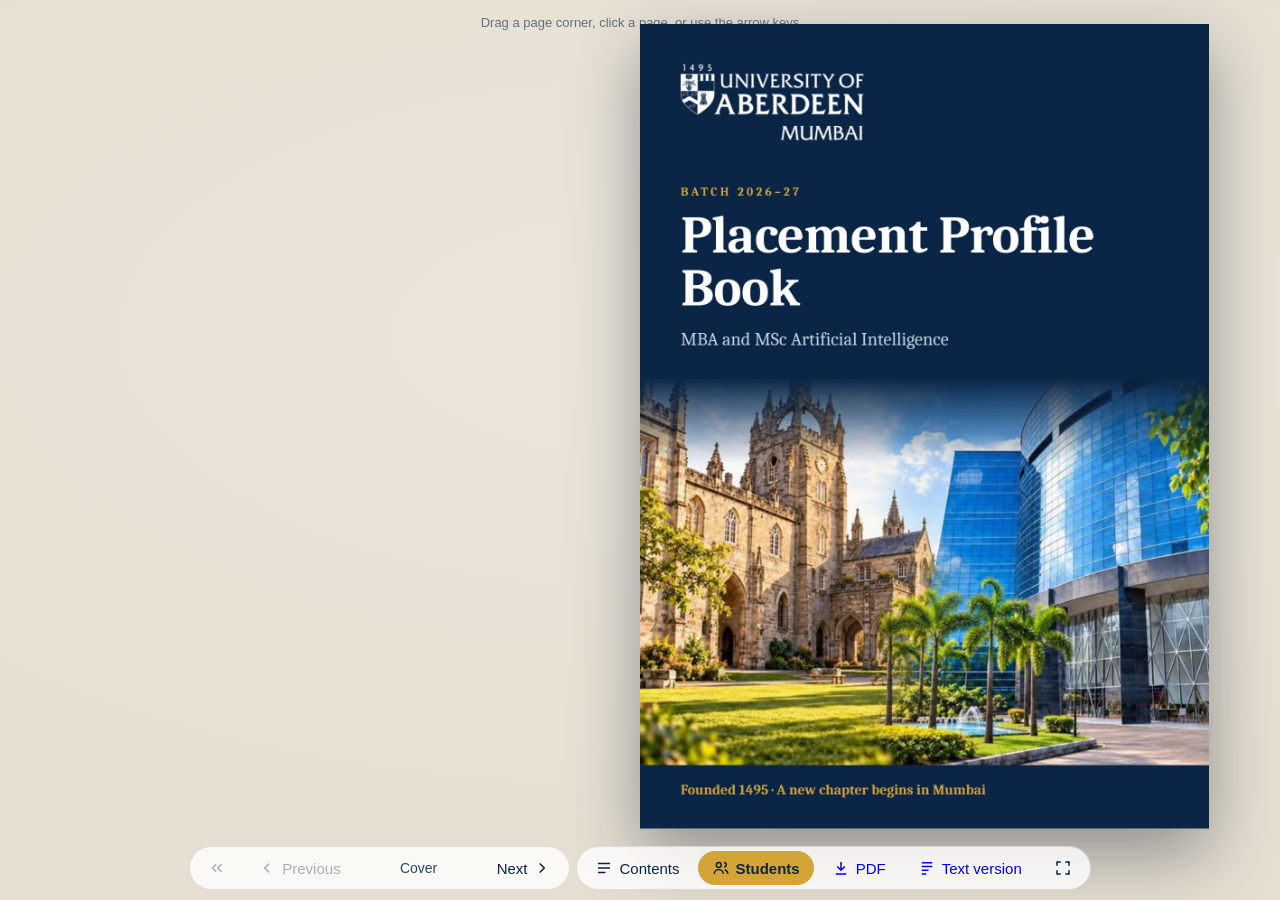
==== commit 8ff22749: "Add files via upload" ====
--- a/index.html
+++ b/index.html
@@ -7,7 +7,7 @@
 <link rel="preconnect" href="https://fonts.googleapis.com">
 <link rel="preconnect" href="https://fonts.gstatic.com" crossorigin>
 <link href="https://fonts.googleapis.com/css2?family=Caladea:ital,wght@0,400;0,700;1,400;1,700&family=Carlito:wght@400;700&display=swap" rel="stylesheet">
-<link rel="stylesheet" href="css/flipbook.css">
+<link rel="stylesheet" href="css/flipbook.css?v=3">
 <meta name="description" content="Placement Profile Book 2026–27: MBA and MSc Artificial Intelligence candidates of the University of Aberdeen Mumbai.">
 </head>
 <body>
@@ -86,7 +86,7 @@
 <section class="page img" data-i="30" role="region" aria-label="Page 31"><img class="pgimg" src="images/page-31.jpg" alt="" aria-hidden="true" draggable="false"><div class="tl"><span style="left:34.0px;top:22.5px;font-size:9.50px" data-w="221.8">U N I V E R S I T Y O F A B E R D E E N · M U M B A I</span><br><span style="left:472.2px;top:22.5px;font-size:9.50px" data-w="51.7">C O N TA C T</span><br><span style="left:34.0px;top:56.1px;font-size:31.00px" data-w="363.1">How to reach University of</span><br><span style="left:34.0px;top:89.1px;font-size:31.00px" data-w="256.1">Aberdeen Mumbai</span><br><span style="left:54.0px;top:150.7px;font-size:17.00px" data-w="124.4">Campus address</span><br><span style="left:54.0px;top:177.2px;font-size:14.50px" data-w="191.8">University of Aberdeen, Mumbai</span><br><span style="left:54.0px;top:199.2px;font-size:14.50px" data-w="252.4">Chromium, Jogeshwari – Vikhroli Link Road</span><br><span style="left:54.0px;top:220.2px;font-size:14.50px" data-w="116.4">Powai, Andheri East</span><br><span style="left:54.0px;top:242.2px;font-size:14.50px" data-w="179.1">Mumbai, Maharashtra 400072</span><br><span style="left:68.0px;top:280.7px;font-size:14.00px" data-w="125.3">Open in Google Maps</span><br><span style="left:54.0px;top:321.7px;font-size:17.00px" data-w="105.8">For recruiters</span><br><span style="left:54.0px;top:399.7px;font-size:17.00px" data-w="57.5">Contact</span><br><span style="left:54.0px;top:426.5px;font-size:15.00px" data-w="85.1">Asha Chacko</span><br><span style="left:54.0px;top:448.2px;font-size:14.50px" data-w="128.7">asha.chacko@abdn.in</span><br><span style="left:513.8px;top:759.6px;font-size:12.00px" data-w="12.2">30</span><br><span style="left:54.0px;top:348.2px;font-size:14.50px" data-w="451.6">Full CVs, shortlisting support and campus interview slots are coordinated by</span><br><span style="left:54.0px;top:370.2px;font-size:14.50px" data-w="335.8">the Careers and Placement team at the Mumbai campus.</span><br><span style="left:169.3px;top:481.2px;font-size:14.51px" data-w="101.9">+91 91233 60213</span><br><span style="left:54.0px;top:482.6px;font-size:13.00px" data-w="85.8">Contact number</span><br></div><a class="hot" href="https://www.google.com/maps/search/?api=1&amp;query=University+of+Aberdeen+Mumbai+Chromium+Powai" target="_blank" rel="noopener" style="left:54.0px;top:273.0px;width:153.0px;height:33.0px" aria-label="Open in Google Maps"></a><a class="hot" href="mailto:asha.chacko@abdn.in" style="left:54.0px;top:448.0px;width:129.0px;height:18.0px" aria-label="asha.chacko@abdn.in"></a></section>
 <section class="page img dark" data-i="31" role="region" aria-label="Page 32"><img class="pgimg" src="images/page-32.jpg" alt="" aria-hidden="true" draggable="false"><div class="tl"><span style="left:40.0px;top:372.4px;font-size:44.00px" data-w="179.1">Go beyond</span><br><span style="left:40.0px;top:419.4px;font-size:44.00px" data-w="198.1">boundaries</span><br><span style="left:40.0px;top:745.4px;font-size:14.00px" data-w="253.6">Chromium, JVLR, Powai, Mumbai 400072</span><br></div></section>
 </div>
-<script src="js/page-flip.browser.js"></script>
-<script src="js/flipbook.js"></script>
+<script src="js/page-flip.browser.js?v=3"></script>
+<script src="js/flipbook.js?v=3"></script>
 </body>
 </html>
--- a/css/flipbook.css
+++ b/css/flipbook.css
@@ -0,0 +1,456 @@
+
+:root{
+  --navy:#0B2545; --navy-2:#17345F; --navy-3:#21457A; --gold:#D4A437; --gold-2:#E7C46E;
+  --cream:#F5F0E6; --cream-2:#FAF6EE; --line:#E3DACA; --ink:#0E2341; --muted:#5E6676; --paper:#FFFFFF;
+  --stage:#E6DFD1; --stage-ink:#0B2545; --bar:#FFFFFFCC; --bar-line:#0B254522;
+  --serif:'Caladea',Cambria,'Cambria Math',Georgia,'Times New Roman',serif;
+  --sans:'Carlito',Calibri,'Segoe UI',Candara,Arial,sans-serif;
+  box-sizing:border-box;
+  padding-top:env(safe-area-inset-top,0px); padding-bottom:env(safe-area-inset-bottom,0px);
+}
+@media (prefers-color-scheme:dark){ :root:not([data-theme="light"]){ --stage:#061528; --stage-ink:#E9E1CF; --bar:#0F2747E6; --bar-line:#ffffff1f; } }
+:root[data-theme="dark"]{ --stage:#061528; --stage-ink:#E9E1CF; --bar:#0F2747E6; --bar-line:#ffffff1f; }
+*,*::before,*::after{box-sizing:inherit}
+html{height:100%;scroll-padding-top:env(safe-area-inset-top,0px)}
+body{height:100%;margin:0;background:var(--stage);color:var(--stage-ink);font-family:var(--serif);overflow:hidden;-webkit-font-smoothing:antialiased}
+img{max-width:100%;display:block}
+button{font:inherit;color:inherit}
+:focus-visible{outline:3px solid var(--gold);outline-offset:2px}
+
+.app{height:100%;display:flex;flex-direction:column}
+.stage{flex:1;min-height:0;display:flex;align-items:center;justify-content:center;position:relative;padding:24px 12px 8px;
+  background:radial-gradient(120% 90% at 50% 40%, color-mix(in srgb,var(--stage) 80%,#fff 20%), var(--stage) 70%)}
+.fit{position:relative}
+.scaler{position:absolute;left:0;top:0;transform-origin:0 0}
+.book{position:relative;width:1120px;height:792px;perspective:2600px;transition:transform .6s cubic-bezier(.3,.7,.2,1)}
+.book.single{width:560px}
+.leaf{position:absolute;top:0;left:560px;width:560px;height:792px;transform-style:preserve-3d;transform-origin:0 50%;cursor:grab;will-change:transform}
+.single .leaf{left:0}
+.single .leaf.flipped{pointer-events:none}
+.instant .leaf,.instant.book,.instant .edge{transition:none!important}
+.face{position:absolute;inset:0;backface-visibility:hidden;-webkit-backface-visibility:hidden;overflow:hidden;background:var(--cream)}
+.face.back{transform:rotateY(180deg)}
+.face::after{content:"";position:absolute;inset:0;pointer-events:none}
+.book:not(.single) .face.front::after{background:linear-gradient(90deg,rgba(0,0,0,.16),rgba(0,0,0,0) 6%)}
+.book:not(.single) .face.back::after{background:linear-gradient(270deg,rgba(0,0,0,.16),rgba(0,0,0,0) 6%)}
+.book:not(.single) .face.cover0::after,.book:not(.single) .face.coverN::after{background:none}
+.paperback{background:linear-gradient(90deg,#efe8d9,#f7f2e8)}
+.book{filter:drop-shadow(0 22px 30px rgba(3,14,32,.35))}
+.leaf.turning .face{box-shadow:0 0 30px rgba(5,18,38,.22)}
+.book.dragging,.book.dragging .leaf{cursor:grabbing}
+.stage{touch-action:pan-y;-webkit-user-select:none;user-select:none;-webkit-touch-callout:none}
+.stage img{-webkit-user-drag:none;user-drag:none}
+.leaf.flipped:not(.turning) .face.front,.leaf:not(.flipped):not(.turning) .face.back{pointer-events:none}
+.shade{position:absolute;inset:0;pointer-events:none;opacity:0;z-index:5}
+.cast{position:absolute;top:0;height:792px;pointer-events:none;z-index:450;opacity:0}
+.edge{position:absolute;top:4px;height:784px;pointer-events:none;z-index:1;transition:width .5s,left .5s,opacity .3s;
+  background:repeating-linear-gradient(90deg,#e4dccb 0 1px,#faf6ee 1px 2.2px);box-shadow:0 2px 6px rgba(5,18,38,.18)}
+.edge.l{border-radius:3px 0 0 3px}.edge.r{border-radius:0 3px 3px 0}
+.curl{position:absolute;bottom:0;width:0;height:0;pointer-events:none;z-index:6;transition:width .28s ease,height .28s ease}
+.face.front .curl{right:0;background:linear-gradient(to top left,rgba(0,0,0,0) 0 49%,rgba(5,18,38,.12) 50%,#fbf8f1 53%,#efe6d4 100%);box-shadow:-2px -2px 7px rgba(5,18,38,.18);border-top-left-radius:6px}
+.face.back .curl{left:0;background:linear-gradient(to top right,rgba(0,0,0,0) 0 49%,rgba(5,18,38,.12) 50%,#fbf8f1 53%,#efe6d4 100%);box-shadow:2px -2px 7px rgba(5,18,38,.18);border-top-right-radius:6px}
+.book:not(.single):not(.dragging) .leaf.cur-r:not(.turning):hover .face.front .curl,
+.book:not(.single):not(.dragging) .leaf.cur-l:not(.turning):hover .face.back .curl{width:42px;height:42px}
+.book.single .leaf.cur-r:not(.turning) .face.front .curl{width:22px;height:22px}
+.book:not(.single) .face.coverN .curl{display:none}
+@media (prefers-reduced-motion:reduce){ .leaf,.book{transition-duration:.01s!important} }
+
+/* toolbar */
+.bar{display:flex;align-items:center;justify-content:center;gap:6px;padding:10px 12px calc(10px + env(safe-area-inset-bottom,0px));flex-wrap:wrap}
+.bar .grp{display:flex;align-items:center;gap:4px;background:var(--bar);border:1px solid var(--bar-line);border-radius:999px;padding:4px;backdrop-filter:blur(8px)}
+.tb{text-decoration:none;border:0;background:transparent;border-radius:999px;padding:8px 14px;font-family:var(--sans);font-size:15px;cursor:pointer;display:inline-flex;align-items:center;gap:6px;white-space:nowrap}
+.tb:hover{background:color-mix(in srgb,var(--gold) 22%,transparent)}
+.tb:disabled{opacity:.35;cursor:default;background:transparent}
+.tb svg{width:18px;height:18px}
+.tb.primary{background:var(--gold);color:var(--navy);font-weight:700}
+.counter{font-family:var(--sans);font-size:14px;min-width:120px;text-align:center;opacity:.85}
+.hint{position:absolute;top:2px;left:50%;transform:translateX(-50%);font-family:var(--sans);font-size:13px;opacity:.6;pointer-events:none;transition:opacity .6s}
+@media (max-width:560px){ .tb .lbl{display:none} .counter{min-width:84px} }
+
+/* directory */
+.dir{position:fixed;inset:0;background:rgba(5,16,34,.55);display:none;align-items:flex-end;justify-content:center;z-index:50;padding:16px}
+.dir.open{display:flex}
+@media (min-width:700px){ .dir{align-items:center} }
+.dir-panel{background:var(--cream);color:var(--ink);width:min(760px,100%);max-height:min(82vh,760px);border-radius:16px;display:flex;flex-direction:column;overflow:hidden;box-shadow:0 30px 60px rgba(0,0,0,.35)}
+.dir-head{background:var(--navy);color:#fff;padding:18px 20px 14px}
+.dir-head h2{margin:0 0 10px;font-size:24px}
+.dir-row{display:flex;gap:8px;flex-wrap:wrap}
+.dir-row input{flex:1;min-width:180px;border:0;border-radius:10px;padding:10px 12px;font:16px var(--sans);color:var(--ink)}
+.seg{display:flex;background:var(--navy-2);border-radius:10px;padding:3px}
+.seg button{border:0;background:transparent;color:#cfd8e6;padding:7px 12px;border-radius:8px;font:14px var(--sans);cursor:pointer}
+.seg button[aria-pressed="true"]{background:var(--gold);color:var(--navy);font-weight:700}
+.dir-x{position:absolute;right:14px;top:12px;border:0;background:transparent;color:#fff;font-size:26px;cursor:pointer;line-height:1}
+.dir-list{overflow:auto;padding:10px;display:grid;grid-template-columns:repeat(auto-fill,minmax(220px,1fr));gap:8px}
+.dir-item{display:flex;gap:10px;align-items:center;text-align:left;background:#fff;border:1px solid var(--line);border-radius:12px;padding:10px;cursor:pointer;font-family:var(--sans);color:var(--ink)}
+.dir-item:hover{border-color:var(--gold)}
+.dir-item i{flex:none;width:40px;height:48px;border-radius:7px;background:var(--navy);color:var(--gold);display:grid;place-items:center;font:700 17px var(--serif);font-style:normal}
+.dir-item b{display:block;font-size:15.5px}
+.dir-item span{display:block;font-size:13px;color:var(--muted);line-height:1.25}
+.dir-item small{display:block;font-size:12px;color:#9a7a26;margin-top:2px}
+.dir-empty{padding:30px;text-align:center;color:var(--muted);font-family:var(--sans);grid-column:1/-1}
+
+/* ===== pages ===== */
+.page{width:560px;height:792px;position:relative;background:var(--cream);color:var(--ink);font-family:var(--serif);overflow:hidden}
+.page.dark{background:var(--navy);color:#fff}
+.rh{position:absolute;top:22px;left:34px;right:34px;display:flex;justify-content:space-between;font:700 9.5px var(--serif);letter-spacing:.22em;text-transform:uppercase}
+.rh-l{color:var(--gold)} .rh-r{color:#7A8191} .dark .rh-r{color:#AFC0D8}
+.pn{position:absolute;bottom:18px;right:34px;font:12px var(--sans);color:#8A8F99} .dark .pn{color:#8FA3C2}
+.pad{position:absolute;inset:52px 34px 44px}
+.h{font-size:31px;line-height:1.08;margin:6px 0 8px;color:var(--navy);letter-spacing:-.005em}
+.h.light{color:#fff}
+.lede{font-size:14.5px;line-height:1.45;color:var(--muted);margin:0 0 16px;max-width:46ch}
+.lede.light{color:#C9D5E6}
+.h3{font-size:16px;color:var(--navy);margin:16px 0 8px}
+.small{font:14px/1.45 var(--sans);color:var(--muted);margin:0}
+
+/* cover */
+.cover{position:absolute;inset:0;background:var(--navy);color:#fff;display:flex;flex-direction:column;padding:40px 40px 30px}
+.cover-top{display:flex;align-items:center;gap:14px}
+.crest{width:58px;height:70px;background:#fff;border-radius:6px;padding:5px;display:grid;place-items:center}
+.crest img{height:100%;width:auto}
+.wordmark{font-size:15px;line-height:1.05;color:#E6ECF5}
+.wordmark b{font-size:25px;letter-spacing:.02em;color:#fff}
+.wordmark span{display:block;font-size:11px;letter-spacing:.3em;text-transform:uppercase;color:var(--gold);margin-top:5px}
+.cover-title{margin-top:44px}
+.kicker{font:700 12px var(--serif);letter-spacing:.24em;text-transform:uppercase;color:var(--gold);margin:0 0 10px}
+.cover h1{font-size:52px;line-height:1;margin:0;letter-spacing:-.01em}
+.cover .sub{font-size:18px;color:#C9D5E6;margin:14px 0 0}
+.cover-img{margin:26px -40px 0;flex:1;min-height:0;position:relative}
+.cover-img img{width:100%;height:100%;object-fit:cover;object-position:50% 40%}
+.cover-img::before{content:"";position:absolute;inset:0;background:linear-gradient(180deg,var(--navy) 0%,rgba(11,37,69,0) 22%);z-index:1}
+.cover-foot{margin:16px 0 0;font-weight:700;color:var(--gold);font-size:14px}
+.back{justify-content:space-between}
+.back-line{font-size:44px;line-height:1.05;margin:auto 0;max-width:9ch;font-style:italic}
+
+/* contents */
+.toc{list-style:none;margin:6px 0 0;padding:0}
+.toc a{display:flex;align-items:baseline;gap:8px;padding:6.5px 0;border-bottom:1px solid var(--line);color:var(--ink);text-decoration:none;font-size:15px}
+.toc a:hover .t{color:#9a7a26}
+.toc .d{flex:1}
+.toc .n{font:700 14px var(--sans);color:var(--gold)}
+
+/* legacy */
+.legacy-img{margin:0 0 16px;height:300px;border-radius:10px;overflow:hidden}
+.legacy-img.tall{height:330px}
+.legacy-img.big{height:380px}
+.fn{display:block;font:11.5px var(--sans);color:#9FB2CE;margin-top:8px}
+.leads{display:flex;flex-direction:column;gap:14px;margin-top:14px}
+.lead-card{background:#fff;border:1px solid var(--line);border-radius:12px;padding:18px}
+.lead-top{display:flex;gap:16px;align-items:center}
+.lead-photo{width:84px;height:84px;border-radius:50%;border:1.5px dashed #CFC5B2;background:var(--cream-2);display:grid;place-items:center;font:italic 13px var(--serif);color:#A39A88;flex:none}
+.lead-photo img{width:100%;height:100%;border-radius:50%;object-fit:cover}
+.lead-top h3{margin:0;font-size:22px;color:var(--navy)}
+.lead-name{margin:4px 0 0;font-weight:700;color:var(--gold)}
+.lead-sub{margin:2px 0 0;font:13px var(--sans);color:var(--muted)}
+.lead-msg{margin-top:14px;min-height:170px;border:1.5px dashed #DDD3C1;border-radius:8px;background:var(--cream-2);display:grid;place-items:center}
+.lead-msg p{margin:0;font:italic 14px var(--serif);color:#A39A88}
+.legacy-img img{width:100%;height:100%;object-fit:cover}
+.facts{display:grid;grid-template-columns:repeat(3,1fr);gap:10px}
+.facts div{background:var(--navy-2);border-radius:10px;padding:14px 12px}
+.facts b{display:block;font-size:34px;color:var(--gold);line-height:1}
+.facts span{display:block;font-weight:700;font-size:13.5px;margin-top:8px}
+.facts small{display:block;font:12.5px/1.3 var(--sans);color:#BFCBDD;margin-top:4px}
+.pull{font-size:21px;line-height:1.3;font-style:italic;font-weight:700;margin:22px 0 0}
+
+/* rankings */
+.rks{display:grid;grid-template-columns:1fr 1fr;gap:10px;margin-top:14px}
+.rk{background:var(--navy);color:#fff;border-radius:10px;padding:16px 16px 18px}
+.rk b{display:block;font-size:32px;color:var(--gold);line-height:1}
+.rk span{display:block;font:14px/1.3 var(--sans);margin-top:8px;color:#DCE4EF}
+.rk.equis{background:#fff;color:var(--ink);border:1px solid var(--line)}
+.rk.equis b{color:var(--navy);font-size:26px}
+.rk.equis span{color:var(--muted)}
+.wide-img{margin:14px 0 0;height:260px;border-radius:10px;overflow:hidden}
+.wide-img.short{height:200px}
+.wide-img img{width:100%;height:100%;object-fit:cover;object-position:50% 20%}
+
+/* tri */
+.tri{display:flex;flex-direction:column;gap:12px}
+.tri-i{display:grid;grid-template-columns:190px 1fr;gap:14px;background:#fff;border:1px solid var(--line);border-radius:12px;padding:8px;align-items:center}
+.tri-i img{width:190px;height:150px;object-fit:cover;border-radius:7px}
+.tri-i h3{margin:0 0 6px;font-size:18px;color:var(--navy)}
+.tri-i p{margin:0;font:14px/1.4 var(--sans);color:#3B4558}
+
+/* programmes */
+.progs{display:flex;flex-direction:column;gap:12px}
+.prog{display:block;background:var(--navy);color:#fff;border-radius:12px;padding:18px 20px;text-decoration:none}
+.prog:hover{outline:2px solid var(--gold)}
+.prog h3{margin:0;font-size:25px}
+.prog p{margin:6px 0 12px;font:14px/1.4 var(--sans);color:#C9D5E6;max-width:44ch}
+.prog dl{display:flex;gap:22px;margin:0}
+.prog dt{font:12px var(--sans);color:#9FB2CE}
+.prog dd{margin:2px 0 0;font-size:20px;color:var(--gold);font-weight:700}
+
+/* boards */
+.board{display:grid;grid-template-columns:1fr 1fr;gap:8px}
+.person{display:flex;gap:10px;align-items:center;background:var(--navy-2);border-radius:10px;padding:9px 10px}
+.person img{width:52px;height:52px;border-radius:50%;object-fit:cover;flex:none}
+.person b{display:block;font-size:14.5px;line-height:1.15}
+.person span{display:block;font:12px/1.25 var(--sans);color:#C3CFE0;margin-top:2px}
+.person em{display:block;font:700 12.5px/1.25 var(--serif);font-style:normal;color:var(--gold);margin-top:2px}
+.board.nine .person:last-child{grid-column:1/-1}
+.board.eight .person{padding:12px 10px}
+.board.eight .person img{width:60px;height:60px}
+
+/* mosaic */
+.mosaic{display:grid;grid-template-columns:1fr 1fr;gap:8px}
+.mosaic img{width:100%;height:170px;object-fit:cover;border-radius:8px}
+.mosaic img.a{grid-column:1/-1;height:240px}
+.mosaic.three{grid-template-columns:1fr 1fr 1fr}
+.mosaic.three img{height:140px}
+
+/* steps */
+.steps{display:grid;grid-template-columns:1fr 1fr;gap:10px}
+.step{background:var(--navy);color:#fff;border-radius:12px;overflow:hidden}
+.step img{width:100%;height:116px;object-fit:cover}
+.step>div{padding:12px 14px 14px}
+.step i{display:inline-grid;place-items:center;width:30px;height:30px;border-radius:50%;background:var(--gold);color:var(--navy);font:700 13px var(--serif);font-style:normal}
+.step h3{margin:8px 0 4px;font-size:16.5px}
+.step p{margin:0;font:13px/1.35 var(--sans);color:#C9D5E6}
+
+/* batch */
+.bigstats{display:grid;grid-template-columns:repeat(3,1fr);gap:10px;margin:10px 0 14px}
+.bigstats div{background:var(--navy);color:#fff;border-radius:10px;padding:18px 14px}
+.bigstats b{display:block;font-size:38px;color:var(--gold);line-height:1}
+.bigstats span{display:block;font:13px/1.25 var(--sans);color:#C9D5E6;margin-top:6px}
+.comp{display:grid;grid-template-columns:1fr 1fr;gap:10px}
+.comp section{background:#fff;border:1px solid var(--line);border-radius:12px;padding:18px 16px}
+.comp h3{margin:0 0 10px;font-size:16px;color:var(--navy)}
+.comp h4{margin:26px 0 10px;font:700 13px var(--sans);color:var(--muted)}
+.donut-wrap{display:flex;align-items:center;gap:12px}
+.donut{--p:30;width:118px;height:118px;border-radius:50%;flex:none;background:conic-gradient(var(--gold) calc(var(--p)*1%),var(--navy) 0);display:grid;place-items:center}
+.donut span{width:76px;height:76px;border-radius:50%;background:#fff;display:grid;place-content:center;text-align:center;font:11px var(--sans);color:var(--muted)}
+.donut b{font:700 22px var(--serif);color:var(--navy);line-height:1}
+.legend{list-style:none;margin:0;padding:0;font:13.5px/1.7 var(--sans)}
+.legend i{display:inline-block;width:10px;height:10px;border-radius:2px;margin-right:6px}
+.legend .g{background:var(--gold)} .legend .n{background:var(--navy)}
+.bar{}
+.comp .bar{display:grid;grid-template-columns:112px 1fr 18px;align-items:center;gap:8px;padding:0;margin:11px 0;font:13px/1.2 var(--sans)}
+.comp .bar div{height:13px;background:var(--cream);border-radius:5px;overflow:hidden}
+.comp .bar i{display:block;height:100%;background:var(--navy-3);border-radius:5px}
+.comp .bar b{text-align:right;color:var(--navy)}
+.note{font:13.5px/1.4 var(--sans);color:var(--muted);margin:14px 0 0}
+
+/* orgs */
+.orgs{list-style:none;margin:0;padding:0;display:grid;grid-template-columns:1fr 1fr;gap:6px}
+.orgs li{background:#fff;border:1px solid var(--line);border-left:3px solid var(--gold);border-radius:6px;padding:7px 9px}
+.orgs b{display:block;font-size:13.5px;line-height:1.2;color:var(--navy)}
+.orgs span{display:block;font:12px/1.25 var(--sans);color:var(--muted);margin-top:1px}
+.chips{display:flex;flex-wrap:wrap;gap:5px}
+.chip{font:12.5px var(--sans);background:#fff;border:1px solid var(--line);border-radius:999px;padding:3px 9px;color:var(--ink)}
+.chip b{color:#9a7a26}
+.two{display:grid;grid-template-columns:1fr 1fr;gap:16px}
+
+/* dividers */
+.div-k{font:700 12px var(--serif);letter-spacing:.24em;text-transform:uppercase;color:var(--gold);margin:40px 0 6px}
+.div-h{font-size:46px;line-height:1.02;margin:0 0 10px}
+.roster{list-style:none;padding:0;margin:20px 0 0;border-top:1px solid #ffffff22}
+.roster a{display:grid;grid-template-columns:1fr auto;column-gap:10px;padding:8px 0;border-bottom:1px solid #ffffff22;color:#fff;text-decoration:none}
+.roster span{font-size:16.5px;font-weight:700}
+.roster em{grid-row:2;font:13px var(--sans);font-style:normal;color:#AFC0D8}
+.roster i{grid-row:1/3;grid-column:2;align-self:center;font:700 14px var(--sans);font-style:normal;color:var(--gold)}
+.roster a:hover span{color:var(--gold-2)}
+
+/* profile */
+.prof{display:flex;flex-direction:column}
+.p-top{display:flex;gap:18px;align-items:stretch;margin-top:4px}
+.mono{width:112px;height:136px;flex:none;border-radius:10px;background:var(--navy);color:var(--gold);display:grid;place-items:center;font:700 50px var(--serif);letter-spacing:.02em;position:relative}
+.mono::after{content:"";position:absolute;inset:7px;border:1px solid #D4A43755;border-radius:6px}
+.p-id{display:flex;flex-direction:column;justify-content:center;min-width:0}
+.p-id h2{margin:0;font-size:30px;line-height:1.05;color:var(--navy)}
+.role{margin:8px 0 10px;font:700 15px/1.3 var(--serif);color:#9a7a26}
+.role span{color:var(--ink);font-weight:400}
+.tags{display:flex;gap:6px;flex-wrap:wrap;margin:0}
+.tags span{font:12.5px var(--sans);border:1px solid var(--line);background:#fff;border-radius:999px;padding:3px 10px}
+.ft{width:100%;border-collapse:collapse;margin:16px 0 4px;font:13.5px var(--sans);background:#fff}
+.ft th{background:var(--navy);color:#fff;text-align:left;font:700 12.5px var(--serif);padding:7px 10px}
+.ft td{border:1px solid var(--line);padding:6px 10px;vertical-align:top}
+.ft td:first-child{width:118px;font:700 13px var(--serif);color:var(--navy)}
+.ft tr:nth-child(even) td{background:var(--cream-2)}
+.ft a{color:var(--ink);text-decoration:none;word-break:break-all}
+.ft a:hover{color:#9a7a26;text-decoration:underline}
+.p-cols{display:grid;grid-template-columns:1fr 1fr;gap:16px;margin-top:10px;flex:1 0 auto}
+.p-cols h3,.interests h3{font-size:15.5px;margin:6px 0 8px;color:var(--navy);padding-bottom:5px;border-bottom:2px solid var(--gold);display:inline-block}
+.edu{list-style:none;margin:0;padding:0}
+.edu li{margin:0 0 9px;padding-left:12px;position:relative}
+.edu li::before{content:"";position:absolute;left:0;top:6px;width:5px;height:5px;border-radius:50%;background:var(--gold)}
+.edu b{display:block;font-size:13.5px;line-height:1.25}
+.edu span{display:block;font:12.5px/1.3 var(--sans);color:#3B4558}
+.edu em{display:block;font:12px var(--sans);font-style:normal;color:#9a7a26}
+.kv{margin:0}
+.kv div{margin:0 0 8px}
+.kv dt{font:12px var(--sans);color:var(--muted)}
+.kv dd{margin:1px 0 0;font-size:14px;line-height:1.25;font-weight:700}
+.dense .snap{display:none}
+.snap{display:grid;grid-template-columns:repeat(3,1fr);gap:8px;margin-top:6px}
+.snap div{background:#fff;border:1px solid var(--line);border-radius:10px;padding:7px 12px}
+.snap b{display:block;font-size:22px;line-height:1;color:var(--navy)}
+.snap span{display:block;font:12.5px var(--sans);color:var(--muted);margin-top:4px}
+.interests{background:var(--navy);color:#fff;border-radius:12px;padding:12px 16px 16px;margin-top:8px}
+.interests h3{color:var(--gold);border:0;padding:0;margin:0 0 8px}
+.interests .chip{background:var(--navy-2);border-color:#ffffff22;color:#fff}
+
+/* v3 additions */
+.lede.wide{max-width:none}
+.cap{font:12.5px var(--sans);color:var(--muted);margin:8px 0 0}
+.wide-img.parent{height:auto}
+.wide-img.parent img{height:auto;object-fit:contain}
+.lead-card{padding:12px 16px 10px}
+.lead-top{display:flex;gap:12px;align-items:center}
+.lead-mono{width:38px;height:38px;border-radius:50%;background:var(--navy);color:var(--gold);display:grid;place-items:center;font:700 16px var(--serif);flex:none}
+.lead-top h3{font-size:19px}
+.lead-body p{margin:5px 0 0;font:12px/1.34 var(--sans);color:#2E3747}
+.lead-sig{margin:8px 0 0;padding-top:6px;border-top:1px solid var(--line);font:12.5px var(--sans);color:var(--muted)}
+.lead-sig b{display:block;font:700 14.5px var(--serif);color:var(--navy)}
+.leads{gap:10px;margin-top:4px}
+.po{display:flex;flex-direction:column;gap:12px;margin-bottom:14px}
+.po section{background:#fff;border:1px solid var(--line);border-left:4px solid var(--gold);border-radius:10px;padding:14px 16px}
+.po i{font:700 12px var(--sans);font-style:normal;color:#9a7a26;letter-spacing:.1em}
+.po h3{margin:2px 0 6px;font-size:19px;color:var(--navy)}
+.po p{margin:0;font:13.2px/1.45 var(--sans);color:#2E3747}
+.progs.two{flex-direction:row}
+.progs.two .prog{flex:1;padding:14px 16px}
+.progs.two .prog h3{font-size:17px;white-space:nowrap}
+.progs.two dl{flex-direction:row;flex-wrap:wrap;gap:4px 14px;margin-top:8px}
+.progs.two dd{font-size:15.5px}
+.progs.two dt{font-size:11px}
+.comp.snapc section{padding:14px 14px}
+.comp.snapc .donut{width:96px;height:96px}
+.comp.snapc .donut span{width:62px;height:62px}
+.comp.snapc h4{margin:16px 0 6px}
+.comp.snapc .bar{margin:7px 0}
+.comp.flat section{padding:12px 14px}
+.comp.flat h4{margin:0 0 6px}
+.comp.flat .bar{margin:4px 0}
+.page .snap2 .orgs li{padding:3px 8px}
+.page .snap2 .orgs{gap:4px}
+.page .snap2 .orgs b{font-size:12.5px}
+.page .snap2 .orgs span{font-size:11.5px}
+.page .snap2 .h3{margin:8px 0 4px}
+.page .snap2 .h{margin-bottom:2px}
+.page .snap2 .comp.flat .bar{margin:3px 0}
+.h3.first{margin-top:4px}
+.cont{font-size:20px;color:var(--muted);font-weight:400}
+figure.ph{margin:0 0 10px;border-radius:10px;overflow:hidden;position:relative}
+figure.ph img{width:100%;height:100%;object-fit:cover}
+.ph.big{height:290px}
+.ph.mou{height:300px}
+.ph figcaption{position:absolute;left:0;right:0;bottom:0;padding:22px 12px 9px;background:linear-gradient(0deg,rgba(11,37,69,.85),rgba(11,37,69,0));color:#fff;font:13px var(--sans)}
+.mosaic img{height:170px}
+/* StPageFlip paper */
+.flipbook{position:relative;filter:drop-shadow(0 26px 34px rgba(3,14,32,.38))}
+.sheet{background:var(--cream);overflow:hidden}
+.sheet-dark{background:var(--navy)}
+.sheet-in{position:absolute;left:0;top:0;width:560px;height:792px;transform:scale(var(--s,1));transform-origin:0 0}
+.sheet .gutter{position:absolute;inset:0;pointer-events:none}
+.sheet.--left .gutter{background:linear-gradient(270deg,rgba(0,0,0,.20) 0,rgba(0,0,0,.06) 2.2%,rgba(0,0,0,0) 7%)}
+.sheet.--right .gutter{background:linear-gradient(90deg,rgba(0,0,0,.22) 0,rgba(0,0,0,.07) 2.2%,rgba(0,0,0,0) 7%)}
+.sheet[data-density="hard"] .gutter{background:none}
+.sheet.--right:not([data-density="hard"])::after{content:"";position:absolute;right:0;top:0;bottom:0;width:6px;pointer-events:none;
+  background:repeating-linear-gradient(90deg,rgba(0,0,0,.05) 0 1px,rgba(255,255,255,.0) 1px 2px)}
+.stage{touch-action:pan-y;-webkit-user-select:none;user-select:none}
+.addr .contact b{color:#fff;font:700 15px var(--serif)}
+.addr .contact a{color:var(--gold-2);text-decoration:none}
+.addr .contact a:hover{text-decoration:underline}
+/* v6: client feedback 13 Oct */
+.mono.photo::after{display:none}
+.mono.photo img{border-radius:10px}
+.prof .mono{width:132px;height:162px}
+.prof .p-id h2{font-size:31px}
+.prof .ft{font-size:14.5px;margin-top:18px}
+.prof .ft td{padding:8px 11px}
+.prof .ft td:first-child{width:128px;font-size:14px}
+.prof .p-cols{gap:20px;margin-top:16px}
+.prof .p-cols h3{font-size:17px;margin:4px 0 10px}
+.prof .edu li{margin:0 0 12px}
+.prof .edu b{font-size:14.5px}
+.prof .edu span{font-size:13.5px}
+.prof .edu em{font-size:13px}
+.prof .kv div{margin:0 0 11px}
+.prof .kv dt{font-size:13px}
+.prof .kv dd{font-size:15px}
+.prof .interests{padding:14px 18px 18px}
+.prof .interests h3{font-size:17px}
+.prof .interests .chip{font-size:13.5px;padding:4px 11px}
+.comp .bar{grid-template-columns:112px 1fr 34px}
+.legend b{color:var(--navy);font-family:var(--serif)}
+.col-stat{margin:12px 0 0;font:13px var(--sans);color:var(--muted)}
+.col-stat b{color:var(--navy)}
+.col-note{margin:3px 0 0;font:11.5px/1.3 var(--sans);color:#9a7a26}
+.step img{height:150px}
+.step img.cp2,.step img.cp4{object-position:50% 0%}
+.step img.cp1,.step img.cp3{object-position:50% 30%}
+.addr .contact.alt{display:flex;gap:10px;align-items:center;margin-top:6px}
+.addr .contact.alt span{font:13px var(--sans);color:#DCE4EF}
+.addr .contact.alt i{font:italic 13px var(--sans);color:#9FB2CE;border:1px dashed #ffffff44;border-radius:6px;padding:3px 10px;min-width:140px}
+/* v6 fit tuning */
+.bigstats div:nth-child(2) b{font-size:27px;white-space:nowrap;line-height:1.3}
+.page .toc a{padding:9.5px 0;font-size:15.5px}
+.page .ph.mou{height:290px}
+.page .wide-img.short{height:128px}
+.page .step img{height:126px}
+.page .reach figure{height:150px}
+.page .addr h3+p{margin-bottom:10px}
+.page .prof.dense .p-id h2{font-size:28px}
+.wide-img.short{height:150px}
+.comp.snapc h4{margin:12px 0 5px}
+.comp.snapc .bar{margin:5px 0}
+.comp.snapc .donut{width:84px;height:84px}
+.comp.snapc .donut span{width:56px;height:56px}
+.page .snap2 .comp.flat .bar{margin:2px 0}
+.page .snap2 .orgs li{padding:2px 8px}
+.prof.dense .mono{width:116px;height:142px}
+.prof.dense .ft{margin-top:12px}
+.prof.dense .ft td{padding:6px 10px}
+.prof.dense .p-cols{margin-top:10px}
+.prof.dense .edu li{margin:0 0 7px}
+.prof.dense .edu b{font-size:13.5px}
+.prof.dense .edu span{font-size:12.5px}
+.prof.dense .kv div{margin:0 0 7px}
+.prof.dense .kv dd{font-size:14px}
+.step img{height:138px}
+.reach figure{height:170px}
+/* v7: justified text + alignment (client 14 Oct) */
+.page .pad p{text-align:justify;-webkit-hyphens:auto;hyphens:auto}
+.page .pad p.cap,.page .pad p.tags,.page .pad p.role,.page .pad p.col-stat,.page .pad p.contact,.page .pad p.div-k,.page .pad p.lead-sig{text-align:left;hyphens:manual}
+.page .lede{max-width:none}
+.page .prog p{max-width:none}
+.page .wide-img.short{height:136px}
+.page .wide-img.short img{object-position:50% 78%}
+.page .ph.big{height:330px}
+.page .mosaic img{height:205px}
+.page .step img{height:156px}
+/* photos */
+.cover-top .logo{height:74px;width:auto}
+.mono.photo{background:#DDE5EE;overflow:hidden;padding:0}
+.mono.photo::after{border-color:#ffffff66}
+.mono.photo img{width:100%;height:100%;object-fit:cover;border-radius:10px}
+.lead-photo-img{width:44px;height:44px;border-radius:50%;object-fit:cover;object-position:50% 25%;flex:none;border:2px solid var(--gold)}
+.dir-ph{flex:none;width:40px;height:48px;border-radius:7px;object-fit:cover}
+/* global */
+.imm{display:flex;gap:14px;align-items:flex-start;background:var(--navy-2);border-radius:12px;padding:16px}
+.pg{flex:none;background:var(--gold);color:var(--navy);font:700 20px var(--serif);border-radius:8px;padding:10px 14px}
+.imm h3{margin:0 0 6px;font-size:22px;color:var(--gold)}
+.imm p{margin:0;font:14.5px/1.4 var(--sans);color:#DCE4EF}
+
+/* reach */
+.reach{display:flex;flex-direction:column;gap:12px}
+.addr{background:var(--navy);color:#fff;border-radius:12px;padding:18px 20px}
+.addr h3{color:var(--gold);margin:0 0 6px;font-size:17px}
+.addr h3+p{margin:0 0 14px;font:14.5px/1.5 var(--sans);color:#DCE4EF}
+.btn-gold{display:inline-block;background:var(--gold);color:var(--navy);font:700 14px var(--sans);padding:8px 14px;border-radius:8px;text-decoration:none;margin:0 0 16px}
+.reach figure{margin:0;height:230px;border-radius:12px;overflow:hidden}
+.reach figure img{width:100%;height:100%;object-fit:cover}
+
+/* ===== hosted, accessible build ===== */
+.page.img{background:#fff}
+.page.img img.pgimg{position:absolute;inset:0;width:560px;height:792px;display:block;padding:0;margin:0;border:0;border-radius:0;background:none;max-width:none}
+.tl{position:absolute;inset:0;line-height:1;z-index:2}
+.tl span{position:absolute;white-space:pre;color:transparent;transform-origin:0 0;cursor:text;
+  -webkit-user-select:text;user-select:text;font-family:var(--sans)}
+.tl span::selection{background:rgba(33,69,122,.35);color:transparent}
+.page .hot{position:absolute;display:block;border-radius:4px;z-index:3}
+.page .hot:hover,.page .hot:focus-visible{background:rgba(212,164,55,.16)}
+.sr-only{position:absolute!important;width:1px;height:1px;padding:0;margin:-1px;overflow:hidden;clip:rect(0,0,0,0);white-space:nowrap;border:0}
+.skip{position:absolute;left:12px;top:-60px;z-index:100;background:var(--gold);color:var(--navy);font:700 15px var(--sans);padding:10px 14px;border-radius:8px;text-decoration:none}
+.skip:focus{top:10px}
